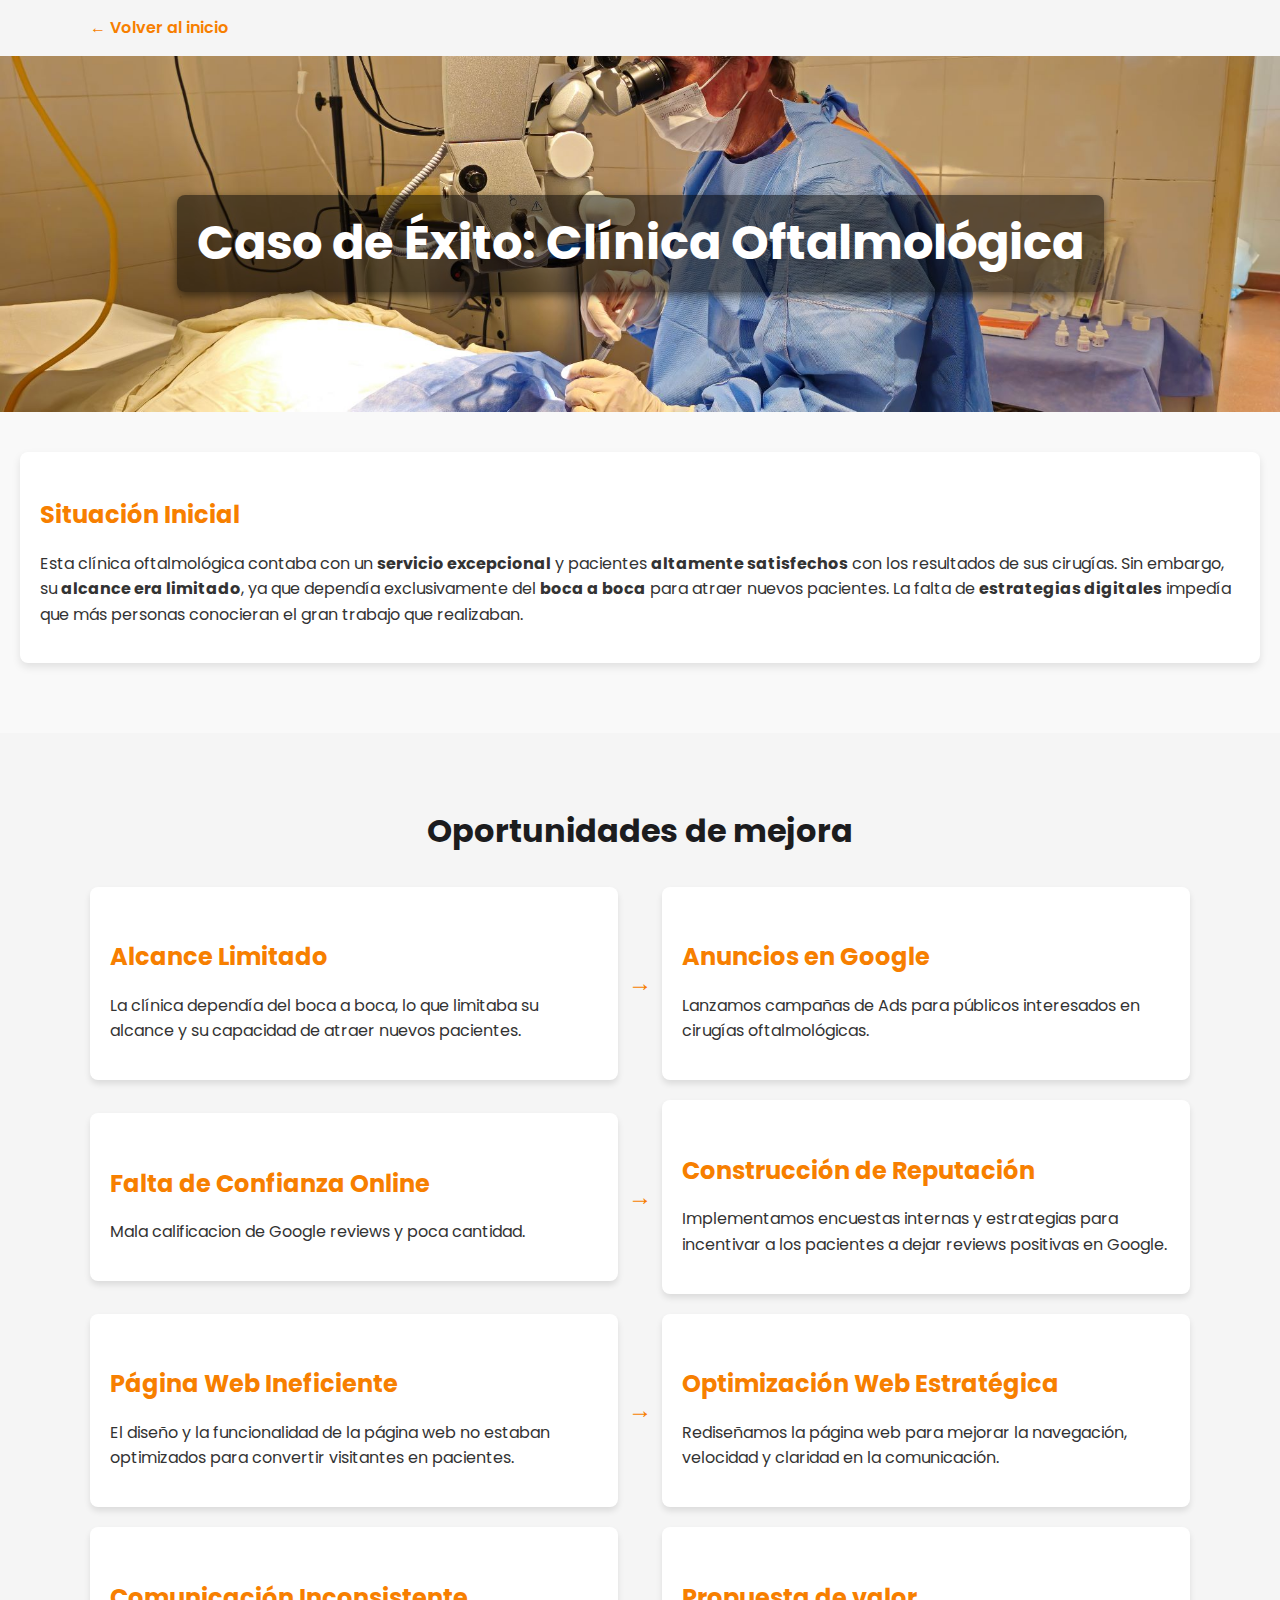
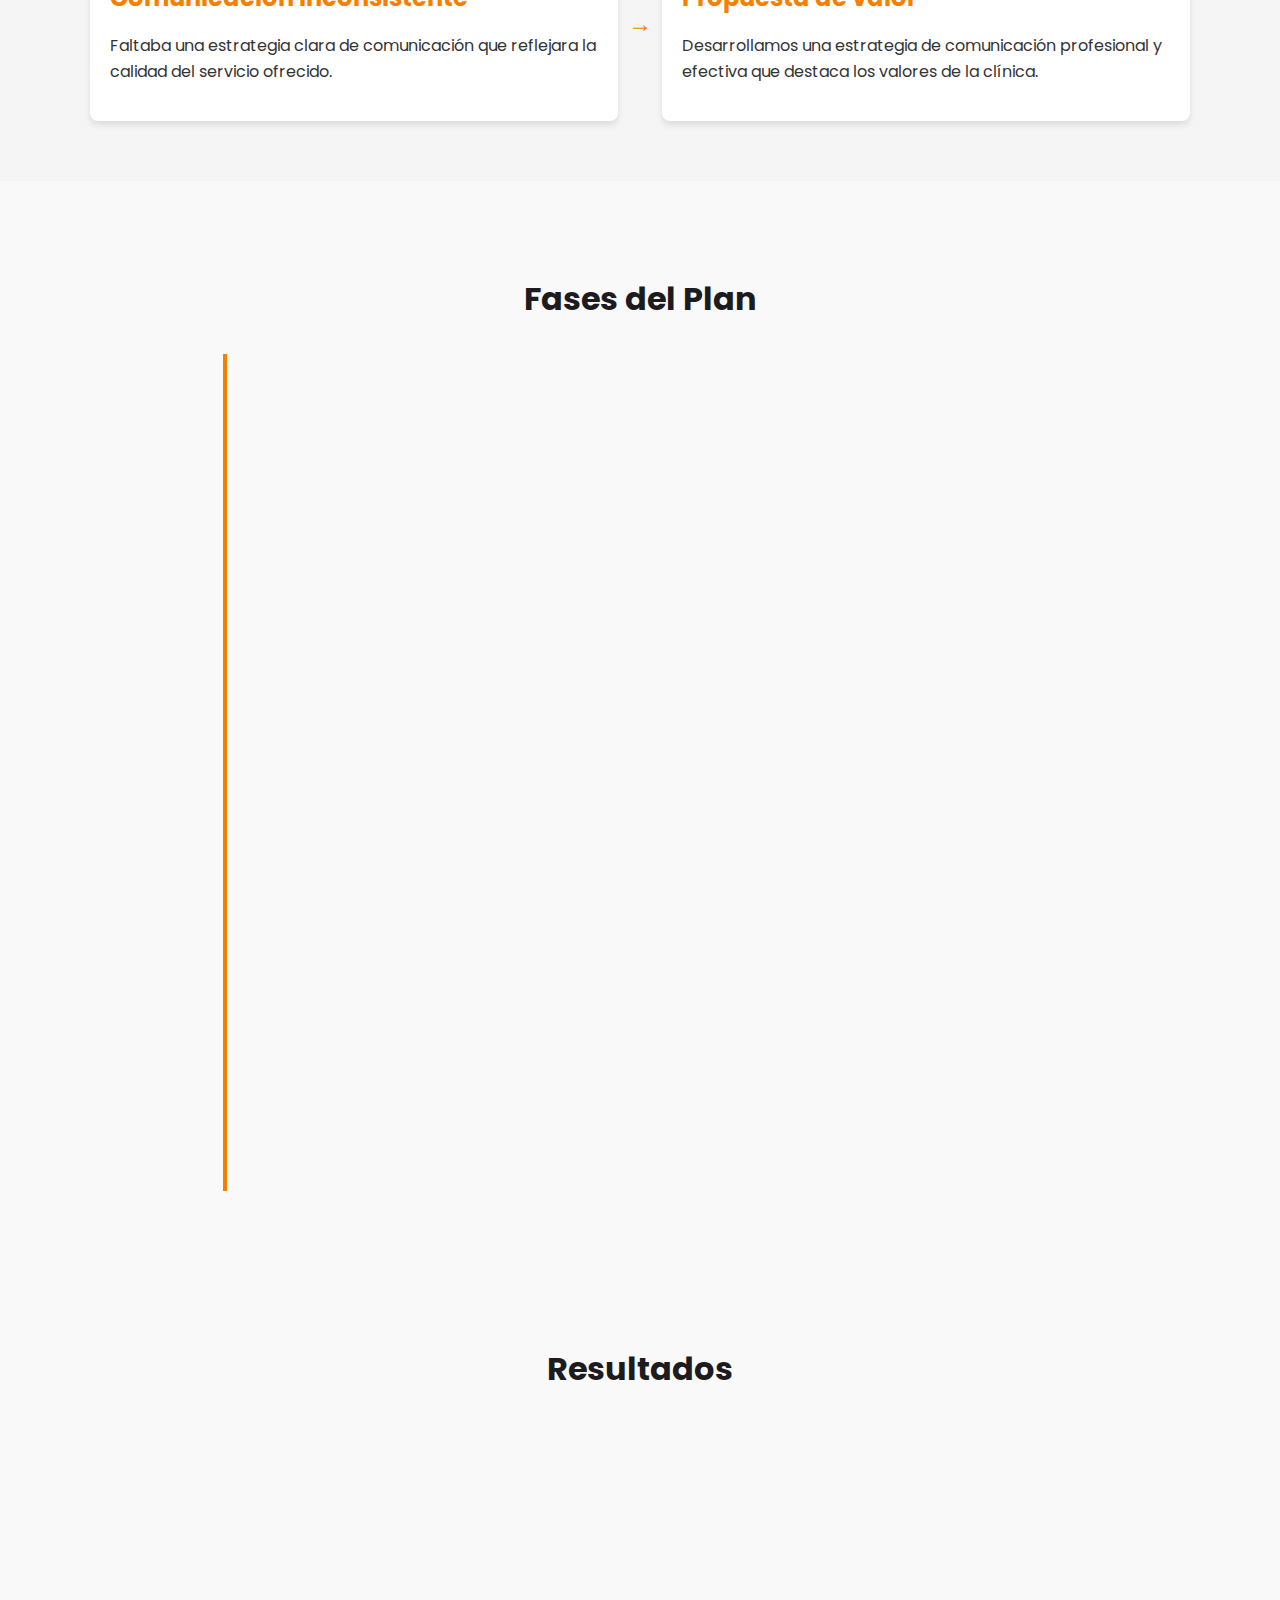
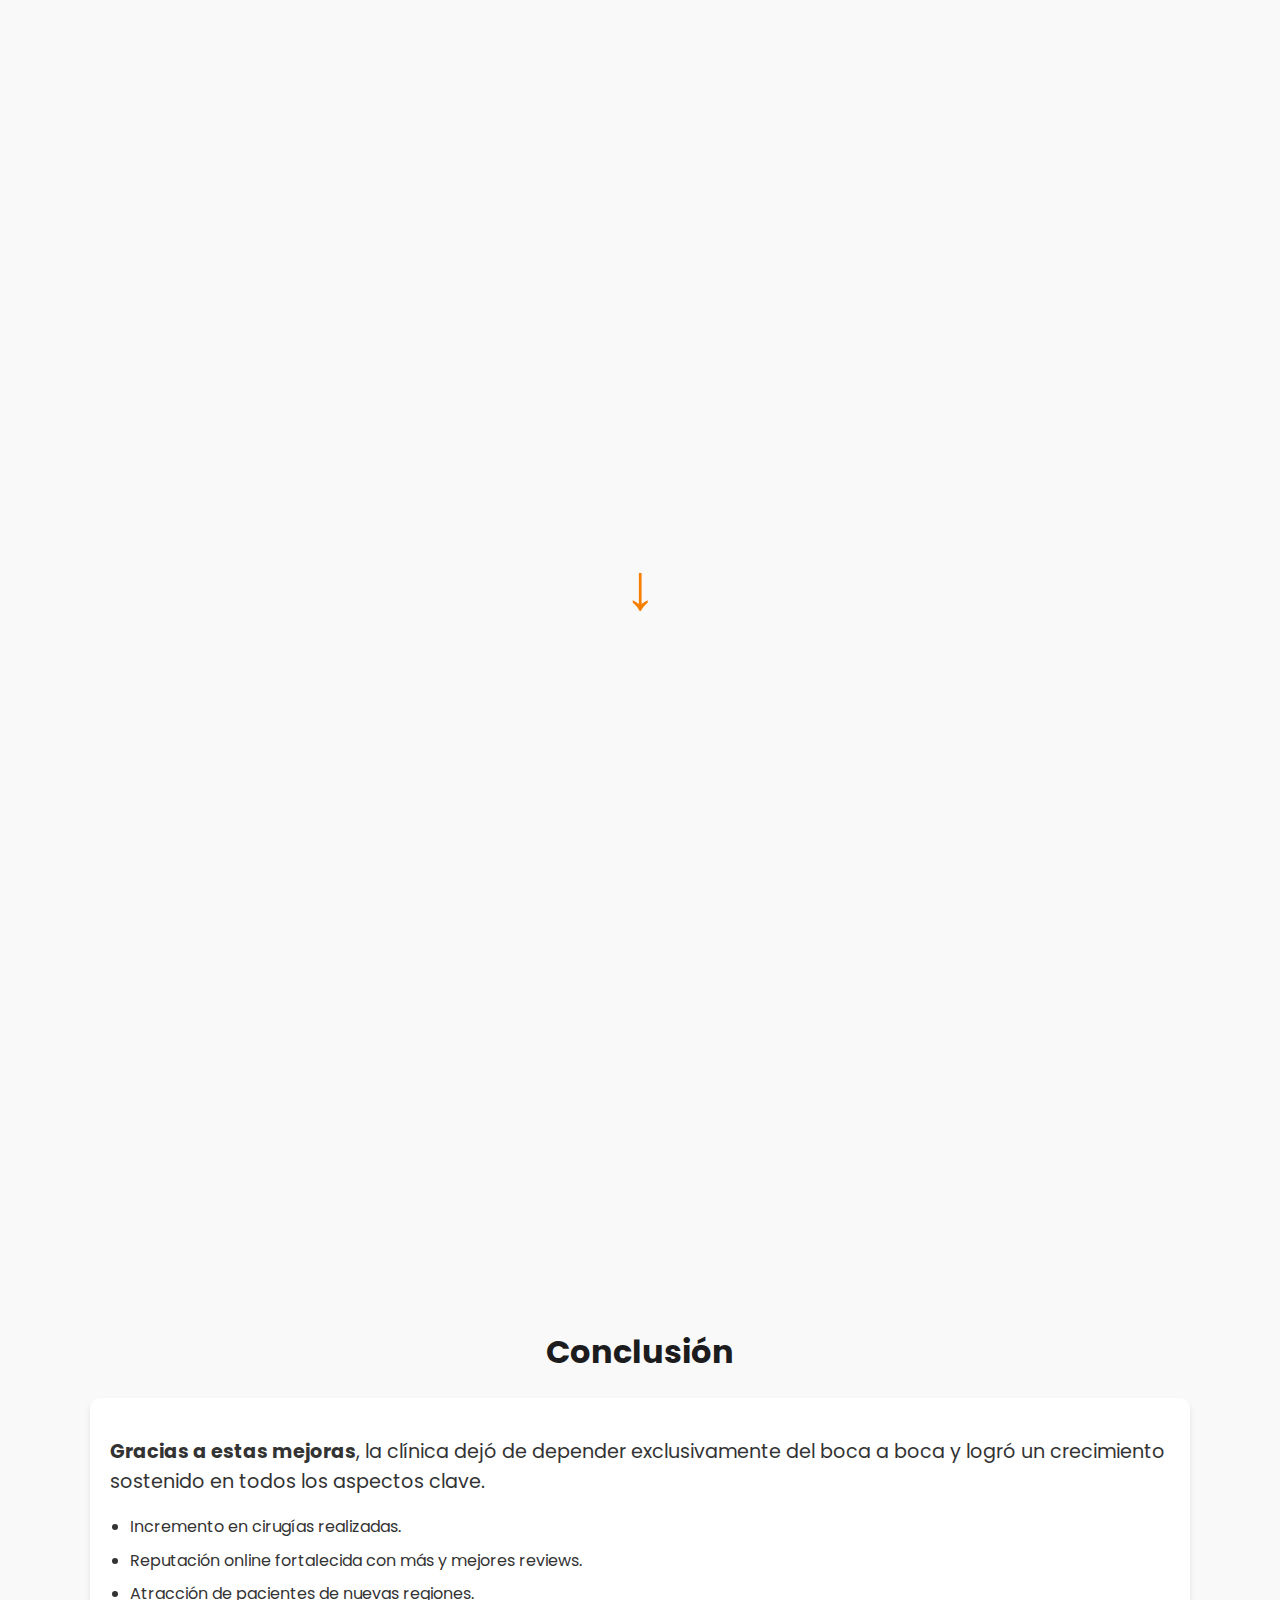
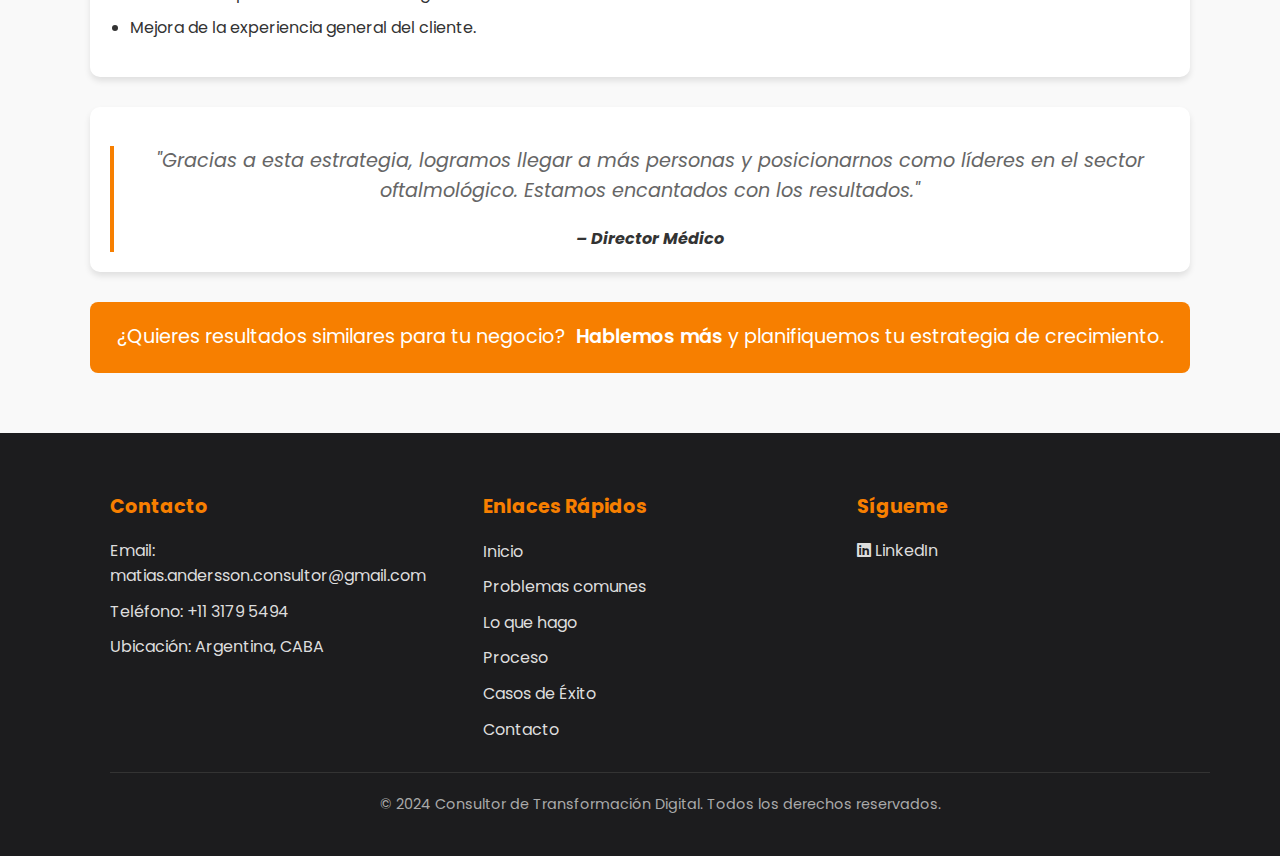
==== casos-exito-clinca/index.html @ 6db4142f "Add files via upload" ====
<!DOCTYPE html>
<html lang="en">
<head>
  <meta charset="UTF-8">
  <meta name="viewport" content="width=device-width, initial-scale=1.0">
  <title>Caso de Éxito: Clínica Oftalmológica</title>
  <link href="https://fonts.googleapis.com/css2?family=Poppins:wght@400;600&display=swap" rel="stylesheet">
  <link rel="stylesheet" href="https://cdnjs.cloudflare.com/ajax/libs/font-awesome/6.0.0-beta3/css/all.min.css">
  <link rel="stylesheet" href="styles.css"> <!-- Asegúrate de que la ruta al CSS sea correcta -->
</head>
<body>
  <div class="scroll-progress-bar"></div>

  <header>
    <div class="container">
      <a href="../index.html" class="back-link">← Volver al inicio</a>
    </div>
  </header>

  <!-- Heading + situacion incial-->
  <section class="hero">
    <div class="container">
      <h2>Caso de Éxito: Clínica Oftalmológica</h2>
    </div>
  </section>


  <section class="success-case">   
      <div class="section">
        <h3>Situación Inicial</h3>
        <p>Esta clínica oftalmológica contaba con un <strong>servicio excepcional</strong> y pacientes <strong>altamente satisfechos</strong> con los resultados de sus cirugías. Sin embargo, su <strong>alcance era limitado</strong>, ya que dependía exclusivamente del <strong>boca a boca</strong> para atraer nuevos pacientes. La falta de <strong>estrategias digitales</strong> impedía que más personas conocieran el gran trabajo que realizaban.</p>
      </div>
  </section>

  <!-- Problemas y SOL-->
  <section class="visual-connections-layout">
    <div class="container">
      <h3>Oportunidades de mejora</h3>
      <div class="visual-row">
        <div class="problem">
          <h4>Alcance Limitado</h4>
          <p>La clínica dependía del boca a boca, lo que limitaba su alcance y su capacidad de atraer nuevos pacientes.</p>
        </div>
        <div class="arrow">→</div>
        <div class="solution">
          <h4>Anuncios en Google</h4>
          <p>Lanzamos campañas de Ads para públicos interesados en cirugías oftalmológicas.</p>
        </div>
      </div>
      <div class="visual-row">
        <div class="problem">
          <h4>Falta de Confianza Online</h4>
          <p>Mala calificacion de Google reviews y poca cantidad.</p>
        </div>
        <div class="arrow">→</div>
        <div class="solution">
          <h4>Construcción de Reputación</h4>
          <p>Implementamos encuestas internas y estrategias para incentivar a los pacientes a dejar reviews positivas en Google.</p>
        </div>
      </div>
      <div class="visual-row">
        <div class="problem">
          <h4>Página Web Ineficiente</h4>
          <p>El diseño y la funcionalidad de la página web no estaban optimizados para convertir visitantes en pacientes.</p>
        </div>
        <div class="arrow">→</div>
        <div class="solution">
          <h4>Optimización Web Estratégica</h4>
          <p>Rediseñamos la página web para mejorar la navegación, velocidad y claridad en la comunicación.</p>
        </div>
      </div>
      <div class="visual-row">
        <div class="problem">
          <h4>Comunicación Inconsistente</h4>
          <p>Faltaba una estrategia clara de comunicación que reflejara la calidad del servicio ofrecido.</p>
        </div>
        <div class="arrow">→</div>
        <div class="solution">
          <h4>Propuesta de valor</h4>
          <p>Desarrollamos una estrategia de comunicación profesional y efectiva que destaca los valores de la clínica.</p>
        </div>
      </div>
    </div>
  </section>
      
  <!-- Time line resultas -->

  <section class="timeline-section">
    <div class="container">
      <h3>Fases del Plan</h3>
      <div class="timeline">
        <div class="timeline-item">
          <div class="timeline-date">Fase 1</div>
          <div class="timeline-content">
            <h4>Diagnóstico y Optimización Inicial</h4>
            <p>Analizamos la página web para identificar áreas de mejora y realizamos ajustes iniciales en diseño y rendimiento.</p>
          </div>
        </div>
        <div class="timeline-item">
          <div class="timeline-date">Fase 2</div>
          <div class="timeline-content">
            <h4>Lanzamiento de Campañas de Ads</h4>
            <p>Diseñamos y lanzamos campañas dirigidas para atraer nuevos pacientes interesados en los servicios de la clínica.</p>
          </div>
        </div>
        <div class="timeline-item">
          <div class="timeline-date">Fase 3</div>
          <div class="timeline-content">
            <h4>Gestión de Testimonios</h4>
            <p>Incentivamos a los pacientes a compartir sus experiencias, fortaleciendo la reputación online de la clínica.</p>
          </div>
        </div>
        <div class="timeline-item">
          <div class="timeline-date">Fase 4</div>
          <div class="timeline-content">
            <h4>Optimización Continua</h4>
            <p>Optimizamos las campañas y la página web de manera constante para mantener y mejorar los resultados.</p>
          </div>
        </div>
      </div>
    </div>
  </section>
  
  
  <!-- Impact Panel-Resutls--> 
  <!-- Impact Panel-Results -->
<section class="impact-panel">
  <div class="container">
    <h3>Resultados</h3>
    <div class="impact-grid">

      <div class="impact-item">
        <h4>Tráfico Web</h4>
        <p class="highlight">x7</p>
        <a href="/imagenes/Trafico_Sin_numero_2.png" class="lightbox">
          <img src="/imagenes/Trafico_Sin_numero_2.png" alt="Análisis vs Competencia" class="chart-image">
        </a>
        <p>
          El tráfico de la página web creció un <strong>700%</strong>, multiplicándose por 7 en comparación con el inicio del proyecto.
        </p>
         </p>
      </div>
      <div class="impact-item">
        <h4>Tasa de Conversión</h4>
        <p class="highlight">21.5%</p>
        <p>Mercado: <span class="secondary">7.1%</span></p>
        <a href="/imagenes/Conversion_vs_mercado.png" class="lightbox">
          <img src="/imagenes/Conversion_vs_mercado.png" alt="Conversión vs Mercado" class="chart-image">
        </a>
        <p>De cada <strong>100 visitantes</strong>, <strong>21.5 agendan un turno</strong>, comparado con solo <strong>7.1 en otras clínicas</strong>. <strong>Lo que significa que rinde tres veces más que la competencia.</strong></p>       
      </div>
      <div class="impact-item">
        <h4>Reviews en Google</h4>
        <p class="highlight">60 → 130</p>
        <a href="/imagenes/Reviews.png" class="lightbox">
          <img src="/imagenes/Reviews.png" alt="Gráfico de Reviews" class="chart-image">
        </a>
        <p>En solo 3 meses, se duplicó la cantidad de opiniones en Google había conseguido acumular en más de 10 años.</p>
      </div>
      <div class="impact-item">
        <h4>Ads vs Compentencia</h4>
        <p class="highlight">Lider</p>
        <a href="/imagenes/Analisis_vs_competencia.png" class="lightbox">
          <img src="/imagenes/Analisis_vs_competencia.png" alt="Gráfico de Reviews" class="chart-image">
        </a>
        <p>Los anuncios de la clínica lideraron frente a la competencia con el <strong>mayor porcentaje de personas que vieron el anuncio</strong> (53.74%), <strong>apariciones en primeras posiciones</strong> (41.55%) y <strong>posición principal</strong> (66.75%), asegurando máxima visibilidad.</p>
      </div>
    </div>
    <!-- Down Arrow -->
    <div class="down-arrow">
      ↓
    </div>
    <!-- Additional Cards -->
    <div class="additional-cards">
      <div class="impact-item">
        <h4>Cirugías Incrementadas</h4>
        <p class="highlight">+20%</p>
        <p>Se logró un incremento significativo en el número de cirugías realizadas.</p>
      </div>
      <div class="impact-item">
        <h4>Pacientes Particulares</h4>
        <p class="highlight">+67%</p>
        <p>Se incremento en un 67% la cantidad de pacientes particulares</p>
      </div>
      <div class="impact-item">
        <h4>Pacientes</h4>
        <p class="highlight">+23%</p>
        <p>Se logró un incremento significativo en el número de pacientes nuevos.</p>
      </div>
      <div class="impact-item">
        <h4>Testimonios</h4>
        <p class="highlight">De 4.1★ a 4.6★</p>
        <p>Se logro mejorar la calidad de testimonios en Google Reviews.</p>
      </div>
    </div>
  </div>
</section>


  <!-- Impacto-->  
  <!-- Impact Section -->
  <section class="impact-summary">
    <div class="container">
      <h3>Conclusión</h3>
      <div class="impact-highlight">
        <p><strong>Gracias a estas mejoras</strong>, la clínica dejó de depender exclusivamente del boca a boca y logró un crecimiento sostenido en todos los aspectos clave.</p>
        <ul>
          <li>Incremento en cirugías realizadas.</li>
          <li>Reputación online fortalecida con más y mejores reviews.</li>
          <li>Atracción de pacientes de nuevas regiones.</li>
          <li>Mejora de la experiencia general del cliente.</li>
        </ul>
      </div>
      <div class="quote-block">
        <blockquote>
          <p>"Gracias a esta estrategia, logramos llegar a más personas y posicionarnos como líderes en el sector oftalmológico. Estamos encantados con los resultados."</p>
          <footer>– Director Médico</footer>
        </blockquote>
      </div>
      <div class="cta">
        <p>¿Quieres resultados similares para tu negocio? <a href="../index.html#contact">Hablemos más</a> y planifiquemos tu estrategia de crecimiento.</p>
      </div>
    </div>
  </section>

  <!-- footer -->
  <footer class="footer">
    <div class="container">
      <div class="footer-columns">
        <!-- Column 1: Información de Contacto -->
        <div class="footer-column">
          <h3>Contacto</h3>
          <p>Email: <a href="mailto:matias.andersson.consultor@gmail.com">matias.andersson.consultor@gmail.com</a></p>
          <p>Teléfono: <a href="https://wa.me/5491131795494" target="_blank" rel="noopener">+11 3179 5494</a></p>
          <p>Ubicación: Argentina, CABA</p>
        </div>
        
        <!-- Column 2: Navegación -->
        <div class="footer-column">
          <h3>Enlaces Rápidos</h3>
          <ul>
            <li><a href="#hero">Inicio</a></li>
            <li><a href="#pain-points">Problemas comunes</a></li>
            <li><a href="#what-i-do">Lo que hago</a></li>
            <li><a href="#process">Proceso</a></li>
            <li><a href="#success-stories">Casos de Éxito</a></li>
            <li><a href="#contact">Contacto</a></li>
          </ul>
        </div>
        
        <!-- Column 3: Redes Sociales -->
        <div class="footer-column">
          <h3>Sígueme</h3>
          <a href="https://www.linkedin.com/in/mat%C3%ADas-andersson-a3bba5260/" target="_blank" class="social-link">
            <i class="fab fa-linkedin"></i> LinkedIn
          </a>
        </div>
      </div>
      <div class="footer-bottom">
        <p>© 2024 Consultor de Transformación Digital. Todos los derechos reservados.</p>
      </div>
    </div>
  </footer>
  


  <script>
      document.addEventListener("scroll", () => {
        const scrollTop = document.documentElement.scrollTop || document.body.scrollTop;
        const scrollHeight = document.documentElement.scrollHeight - document.documentElement.clientHeight;
        const progress = (scrollTop / scrollHeight) * 100;
      
        document.querySelector(".scroll-progress-bar").style.width = progress + "%";
      });


      // Lightbox functionality
      document.querySelectorAll('.lightbox').forEach(item => {
        item.addEventListener('click', event => {
          event.preventDefault();

          // Create lightbox overlay
          const overlay = document.createElement('div');
          overlay.classList.add('lightbox-overlay');

          // Create the image inside the overlay
          const img = document.createElement('img');
          img.src = event.currentTarget.href;
          overlay.appendChild(img);

          // Append overlay to body
          document.body.appendChild(overlay);

          // Show the lightbox
          overlay.classList.add('active');

          // Close the lightbox when clicking on overlay
          overlay.addEventListener('click', () => {
            overlay.classList.remove('active');
            setTimeout(() => overlay.remove(), 300);
          });
        });
      });

      // Close lightbox when pressing ESC

      document.addEventListener('DOMContentLoaded', () => {
        const items = document.querySelectorAll('.timeline-item, .impact-item'); // Selector combinado
      
        const observer = new IntersectionObserver(
          (entries) => {
            entries.forEach((entry) => {
              if (entry.isIntersecting) {
                entry.target.classList.add('visible'); // Agrega la clase cuando es visible
              } else {
                entry.target.classList.remove('visible'); // Elimina la clase cuando deja de ser visible
              }
            });
          },
          {
            threshold: 0.1, // Se activa cuando el 10% del elemento es visible
          }
        );
      
        items.forEach((item) => observer.observe(item));
      });
      
      

    
      
      

  </script>  
</body>
</html>
---- casos-exito-clinca/styles.css ----
/* General Styles */
body {
    font-family: 'Poppins', sans-serif;
    margin: 0;
    padding: 0;
    color: #333;
    background-color: #f9f9f9;
    line-height: 1.6;
}

.container {
    max-width: 1100px;
    margin: 0 auto;
    padding: 0 20px;
}




/* Header */
header {
    background-color: #f5f5f5;
    padding: 15px 20px;
    text-align: left;
}

.back-link {
    text-decoration: none;
    color: #f77f00;
    font-weight: 600;
    font-size: 1rem;
}

.back-link:hover {
    text-decoration: underline;
}

/* Hero */

.hero {
  padding: 100px 40px; /* Aumenta el espacio vertical */
  background-color: #f77f00; /* Color de fondo */
  background-image: url('/imagenes/Cirugia_2.jpg'); /* Ruta de tu imagen */
  background-size: cover; /* Ajusta el tamaño de la imagen para cubrir todo el fondo */
  background-position: center 40%; /* Centra la imagen */
  background-repeat: no-repeat; /* Evita que la imagen se repita */
  color: #ffffff; /* Color del texto para legibilidad */
  text-align: center;
  position: relative; /* Necesario para posicionar elementos dentro */
  display: block;
}

.hero h2 {
  font-size: 3rem; /* Aumenta el tamaño del texto */
  font-weight: bold; /* Hazlo más visible */
  color: #ffffff; /* Cambia a blanco para mayor contraste */
  background-color: rgba(0, 0, 0, 0.5); /* Fondo semitransparente detrás del texto */
  display: inline-block; /* Ajusta el ancho al contenido */
  padding: 10px 20px; /* Espaciado dentro del texto */
  border-radius: 8px; /* Bordes redondeados */
  box-shadow: 0px 4px 10px rgba(0, 0, 0, 0.5); /* Sombra para mayor énfasis */
  
  margin-bottom: 20px;
}



/* Section Styles */
.success-case {
    padding: 40px 20px;
}

.success-case h2 {
    font-size: 2rem;
    color: #1c1c1e;
    margin-bottom: 20px;
    text-align: center;
}

.section {
    margin-bottom: 30px;
    background-color: #fff;
    border-radius: 8px;
    padding: 20px;
    box-shadow: 0 4px 8px rgba(0, 0, 0, 0.1);
}

.section h3 {
    font-size: 1.5rem;
    color: #f77f00;
    margin-bottom: 15px;
}

.section p, .section ul, .section blockquote {
    font-size: 1rem;
    color: #333;
}

.section ul {
    list-style: none;
    padding: 0;
    margin: 0;
}

.section ul li {
    margin-bottom: 10px;
    padding-left: 25px;
    position: relative;
}

.section ul li::before {
    content: "✔";
    position: absolute;
    left: 0;
    top: 0;
    color: #f77f00;
    font-weight: bold;
}

/* Blockquote */
blockquote {
    font-style: italic;
    color: #666;
    border-left: 4px solid #f77f00;
    padding-left: 15px;
    margin: 20px 0;
}

/* Call-to-Action */
.cta {
    text-align: center;
    margin-top: 30px;
    padding: 20px;
    background-color: #f77f00;
    color: #fff;
    border-radius: 8px;
}

.cta p {
    font-size: 1.2rem;
    margin: 0;
}

.cta a {
    text-decoration: none;
    color: #fff;
    font-weight: 600;
    margin-left: 5px;
}

.cta a:hover {
    text-decoration: underline;
}

/* Footer */
.footer {
    background-color: #1c1c1e;
    color: #fff;
    padding: 20px;
    text-align: center;
}

.footer p {
    font-size: 0.9rem;
    margin: 0;
}


/* Impact Panel Section */
.impact-panel {
    background-color: #f9f9f9;
    padding: 60px 20px;
    text-align: center;
  }
  
  .impact-panel h3 {
    font-size: 2rem;
    color: #1c1c1e;
    margin-bottom: 30px;
  }
  
  .impact-grid {
    display: grid;
    grid-template-columns: repeat(auto-fit, minmax(250px, 1fr));
    gap: 20px;
  }
  
  .impact-item {
    background-color: #ffffff;
    border-radius: 10px;
    padding: 20px;
    box-shadow: 0 4px 8px rgba(0, 0, 0, 0.1);
    text-align: center;
    /* transition: transform 0.3s ease; */
    opacity: 0;
    transform: scale(0.5); /* Desplazado hacia abajo */
    transition: opacity 0.8s ease, transform 0.8s ease;
  }

  .impact-item.visible {
    opacity: 1;
    transform: scale(1); /* En su posición original */
  }
  
  /*
  .impact-item:hover {
    transform: translateY(-10px);
  }
  */
  
  .impact-item h4 {
    font-size: 1.5rem;
    color: #f77f00;
    margin-bottom: 10px;
  }
  
  .impact-item p {
    font-size: 1.1rem;
    margin: 5px 0;
  }
  
  .impact-item .highlight {
    font-size: 1.8rem;
    font-weight: bold;
    color: #1c1c1e;
  }
  
  .impact-item .secondary {
    color: #666;
    font-size: 1rem;
  }

  
  
  .chart-placeholder {
    background-color: #f0f0f0;
    border: 1px dashed #ddd;
    border-radius: 5px;
    padding: 15px;
    color: #888;
    font-size: 0.9rem;
    margin-top: 10px;
    height: 100px;
    display: flex;
    align-items: center;
    justify-content: center;
  }

  .chart-image {
    max-width: 100%;
    height: auto;
    border-radius: 5px;
    margin-top: 10px;
    box-shadow: 0 2px 4px rgba(0, 0, 0, 0.1);
  }

  .chart-image:hover {
    transform: scale(1.05); /* Efecto de zoom al hacer hover */
    box-shadow: 0 8px 16px rgba(0, 0, 0, 0.2); /* Incrementa la sombra */
  }

  /* Lightbox Overlay */
.lightbox-overlay {
  display: none;
  position: fixed;
  top: 0;
  left: 0;
  width: 100%;
  height: 100%;
  background: rgba(0, 0, 0, 0.8);
  z-index: 1000;
  align-items: center;
  justify-content: center;
}

.lightbox-overlay img {
  max-width: 90%;
  max-height: 90%;
  border-radius: 8px;
  box-shadow: 0 4px 8px rgba(0, 0, 0, 0.5);
}

.lightbox-overlay.active {
  display: flex;
  animation: fadeIn 0.3s ease-in-out;
}

/* Animation for lightbox */
@keyframes fadeIn {
  from {
    opacity: 0;
  }
  to {
    opacity: 1;
  }
}

/* Down Arrow Styling */
.down-arrow {
  font-size: 4rem;
  color: #f77f00;
  text-align: center;
  margin: 20px 0;
}

/* Additional Cards Styling */
.additional-cards {
  display: flex;
  justify-content: center;
  gap: 20px;
  margin-top: 20px;
}

.additional-cards .impact-item {
  flex: 1;
  max-width: 250px;
  background-color: #ffffff;
  border-radius: 10px;
  padding: 20px;
  box-shadow: 0 4px 8px rgba(0, 0, 0, 0.1);
  text-align: center;
  transition: transform 0.3s ease;
}

.additional-cards .impact-item:hover {
  transform: translateY(-10px);
}

.additional-cards .impact-item h4 {
  font-size: 1.5rem;
  color: #f77f00;
  margin-bottom: 10px;
}

.additional-cards .impact-item p {
  font-size: 1.1rem;
  margin: 5px 0;
}


  
  

  /* Timeline Section */
.timeline-section {
    background-color: #f9f9f9;
    padding: 60px 20px;
    text-align: center;
  }
  
  .timeline-section h3 {
    font-size: 2rem;
    color: #1c1c1e;
    margin-bottom: 30px;
  }
  
  .timeline {
    position: relative;
    max-width: 800px;
    margin: 0 auto;
    padding-left: 30px;
    border-left: 4px solid #f77f00;
  }
  
  .timeline-item {
    position: relative;
    margin-bottom: 40px;
    opacity: 0; /* Comienza invisible */
    transform: translateY(50px); /* Desplazado hacia abajo */
    transition: opacity 0.6s ease, transform 0.6s ease; /* Transiciones suaves */
  }

  /* Estado visible cuando entra al viewport */
  .timeline-item.visible {
    opacity: 1; /* Aparece */
    transform: translateY(0); /* Vuelve a su posición original */
  }

  .timeline-item:nth-child(1) {
    transition-delay: 0.1s; /* Retraso para el primer elemento */
  }
  
  .timeline-item:nth-child(2) {
    transition-delay: 0.3s;
  }
  
  .timeline-item:nth-child(3) {
    transition-delay: 0.5s;
  }
  
  .timeline-item:nth-child(4) {
    transition-delay: 0.7s;
  }

  .timeline-item:last-child {
    margin-bottom: 0;
  }
  
  .timeline-date {
    position: absolute;
    top: 0;
    left: -110px;
    background-color: #f77f00;
    color: #fff;
    font-size: 1rem;
    padding: 5px 10px;
    border-radius: 20px;
    width: 100px;
    text-align: center;
  }
  
  .timeline-content {
    background-color: #fff;
    border-radius: 8px;
    box-shadow: 0 4px 6px rgba(0, 0, 0, 0.1);
    padding: 20px;
    text-align: left;
  }
  
  .timeline-content h4 {
    font-size: 1.2rem;
    color: #f77f00;
    margin-bottom: 10px;
  }
  
  .timeline-content p {
    font-size: 1rem;
    color: #333;
    line-height: 1.6;
  }


  /* Visual Connections Layout */
.visual-connections-layout {
    background-color: #f5f5f5;
    padding: 40px 20px;
  }
  
  .visual-connections-layout .container {
    max-width: 1100px;
    margin: 0 auto;
  }
  
  .visual-connections-layout h3 {
    font-size: 2rem;
    text-align: center;
    color: #1c1c1e;
    margin-bottom: 30px;
  }
  
  .visual-connections-layout .visual-row {
    display: flex;
    align-items: center;
    justify-content: space-between;
    margin-bottom: 20px;
  }
  
  .visual-connections-layout .problem,
  .visual-connections-layout .solution {
    flex: 1;
    background-color: #ffffff;
    padding: 20px;
    border-radius: 8px;
    box-shadow: 0 4px 6px rgba(0, 0, 0, 0.1);
    text-align: left;
  }
  
  .visual-connections-layout .problem h4,
  .visual-connections-layout .solution h4 {
    font-size: 1.5rem;
    margin-bottom: 10px;
    color: #f77f00;
  }
  
  .visual-connections-layout .problem p,
  .visual-connections-layout .solution p {
    font-size: 1rem;
    line-height: 1.6;
    color: #333;
  }
  
  .visual-connections-layout .arrow {
    margin: 0 10px;
    font-size: 1.5rem;
    font-weight: bold;
    color: #f77f00;
    text-align: center;
  }
  
  /* Scroll Progress Bar */
    .scroll-progress-bar {
        position: fixed;
        top: 0;
        left: 0;
        width: 0%;
        height: 5px;
        background-color: #f77f00; /* Naranja */
        z-index: 9999;
        transition: width 0.1s ease-out; /* Suaviza la animación */
    }
  
/* Impact Summary Section */
.impact-summary {
  background-color: #f9f9f9;
  padding: 60px 20px;
  text-align: center;
}

.impact-summary h3 {
  font-size: 2rem;
  color: #1c1c1e;
  margin-bottom: 20px;
}

.impact-highlight {
  text-align: left;
  background-color: #ffffff;
  border-radius: 10px;
  box-shadow: 0 4px 6px rgba(0, 0, 0, 0.1);
  padding: 20px;
  margin-bottom: 20px;
}

.impact-highlight p {
  font-size: 1.2rem;
  margin-bottom: 10px;
}

.impact-highlight ul {
  list-style: disc;
  margin-left: 20px;
  padding: 0;
  color: #333;
}

.impact-highlight ul li {
  font-size: 1rem;
  line-height: 1.6;
  margin-bottom: 8px;
}

.quote-block {
  margin: 30px auto;
  padding: 20px;
  background-color: #ffffff;
  border-radius: 10px;
  box-shadow: 0 4px 6px rgba(0, 0, 0, 0.1);
  
}

.quote-block blockquote {
  font-size: 1.2rem;
  font-style: italic;
  color: #666;
  margin: 0;
  border-left: 4px solid #f77f00;
  padding-left: 15px;
}

.quote-block footer {
  font-size: 1rem;
  margin-top: 10px;
  color: #333;
  font-weight: bold;
}


 /* Footer */

 .footer {
  background-color: #1c1c1e;
  color: #fff;
  padding: 40px 20px;
  text-align: center;
  width: 100%;
}

.footer-columns {
  display: flex;
  flex-wrap: wrap;
  justify-content: space-between;
  gap: 20px;
  margin-bottom: 20px;
  text-align: left;
}

.footer-column {
  flex: 1 1 calc(33.333% - 20px);
  min-width: 250px;
}

.footer-column h3 {
  font-size: 1.2rem;
  margin-bottom: 15px;
  color: #f77f00;
}

.footer-column p, .footer-column ul, .footer-column a {
  font-size: 1rem;
  color: #ddd;
  text-decoration: none;
  margin-bottom: 10px;
}

.footer-column ul {
  list-style: none;
  padding: 0;
}

.footer-column ul li {
  margin-bottom: 10px;
}

.footer-column ul li a:hover {
  color: #f77f00;
}

.social-icons a {
  display: inline-block;
  margin-right: 15px;
  color: #ddd;
  font-size: 1rem;
}

.social-icons a:hover {
  color: #f77f00;
}

.footer-bottom {
  border-top: 1px solid #333;
  padding-top: 20px;
  font-size: 0.9rem;
  color: #aaa;
}



/* Responsive Styles */

@media (max-width: 768px) {
  .hero {
    padding: 80px 20px; /* Reduce el padding vertical */
    background-position: center; /* Ajusta la posición del fondo */
  }
}

/* Adjustments for Very Small Screens (max-width: 480px) */
@media (max-width: 480px) {
  .hero {
    padding: 60px 10px; /* Reduce aún más el padding */
  }
}

/* timeline */

@media (max-width: 768px) {
  .timeline {
    padding-left: 20px; /* Reduce el espacio lateral */
    border-left: 4px solid #f77f00; /* Mantiene la línea vertical */
  }

  .timeline-item {
    position: relative; /* Asegura que los elementos se posicionen correctamente */
    margin-bottom: 30px; /* Espaciado entre los elementos */
  }

  .timeline-date {
    position: absolute; /* Mantiene la fecha sobre la línea */
    top: 0; /* Alinea la fecha al inicio del bloque */
    left: -60px; /* Ajusta la posición de la fecha a la izquierda */
    background-color: #f77f00; /* Fondo del texto */
    color: #fff; /* Color del texto */
    font-size: 0.9rem; /* Tamaño del texto ajustado */
    padding: 5px 10px; /* Espaciado interno */
    border-radius: 20px; /* Bordes redondeados */
    text-align: center;
    width: 100px; /* Ancho fijo para uniformidad */
  }

  .timeline-content {
    margin-left: 20px; /* Ajusta la separación respecto a la línea vertical */
    padding: 15px; /* Espaciado interno */
    background-color: #fff; /* Fondo blanco */
    border-radius: 8px; /* Bordes redondeados */
    box-shadow: 0 4px 6px rgba(0, 0, 0, 0.1); /* Sombra para resaltar */
    text-align: left; /* Alineación del texto */
  }

  .timeline-content h4 {
    font-size: 1rem; /* Tamaño del título reducido */
    color: #f77f00; /* Color del título */
    margin-bottom: 10px; /* Espaciado inferior */
  }

  .timeline-content p {
    font-size: 0.9rem; /* Tamaño del texto ajustado */
    line-height: 1.6; /* Espaciado entre líneas */
    color: #333; /* Color del texto */
  }
}


@media (max-width: 768px) {
  .visual-connections-layout .visual-row {
    flex-direction: column; /* Apila los elementos en columnas */
    align-items: center; /* Centra los elementos */
    text-align: center; /* Asegura que el texto esté centrado */
    position: relative; /* Necesario para posicionar la línea divisora */
    margin-bottom: 30px; /* Espacio extra entre filas */
  }

  .visual-connections-layout .problem,
  .visual-connections-layout .solution {
    width: 90%; /* Reduce el ancho para pantallas pequeñas */
    margin-bottom: 20px; /* Aumenta el espaciado entre los bloques */
    padding: 20px; /* Ajusta el padding interno */
  }

  .visual-connections-layout .arrow {
    display: block; /* Cambia la flecha a un bloque separado */
    font-size: 2rem; /* Tamaño de la flecha */
    margin: 15px 0; /* Espaciado adicional arriba y abajo */
    transform: rotate(90deg); /* Gira la flecha hacia abajo */
  }

  .visual-connections-layout .problem h4,
  .visual-connections-layout .solution h4 {
    font-size: 1.2rem; /* Tamaño del título */
    margin-bottom: 10px; /* Espaciado inferior */
  }

  .visual-connections-layout .problem p,
  .visual-connections-layout .solution p {
    font-size: 1rem; /* Tamaño del texto */
    line-height: 1.6; /* Espaciado entre líneas */
  }

  .visual-connections-layout .visual-row + .visual-row::before {
    content: ''; /* Crea la línea divisora */
    position: absolute; /* Posición absoluta para la línea */
    top: -15px; /* Baja la posición de la línea */
    left: 5%; /* Ajusta la posición horizontal */
    width: 90%; /* Ancho relativo de la línea */
    height: 1px; /* Grosor de la línea */
    background-color: #f77f00; /* Color naranja */
  }
}

/* Estilo general para las tarjetas adicionales */
.additional-cards {
  display: flex;
  flex-wrap: wrap; /* Permite que los elementos se ajusten a nuevas filas */
  justify-content: center; /* Centra las tarjetas horizontalmente */
  gap: 20px; /* Espaciado entre tarjetas */
  margin-top: 20px;
}

.additional-cards .impact-item {
  flex: 1 1 calc(33.333% - 20px); /* Tres columnas por fila en pantallas grandes */
  max-width: 300px;
  background-color: #ffffff;
  border-radius: 10px;
  padding: 20px;
  box-shadow: 0 4px 8px rgba(0, 0, 0, 0.1);
  text-align: center;
  transition: transform 0.3s ease;
}

/* Responsivo para pantallas medianas (2 columnas) */
@media (max-width: 768px) {
  .additional-cards .impact-item {
    flex: 1 1 calc(45% - 20px); /* Dos columnas por fila */
  }
}

/* Responsivo para pantallas pequeñas (1 columna) */
@media (max-width: 480px) {
  .additional-cards .impact-item {
    flex: 1 1 100%; /* Una columna por fila */
  }
}
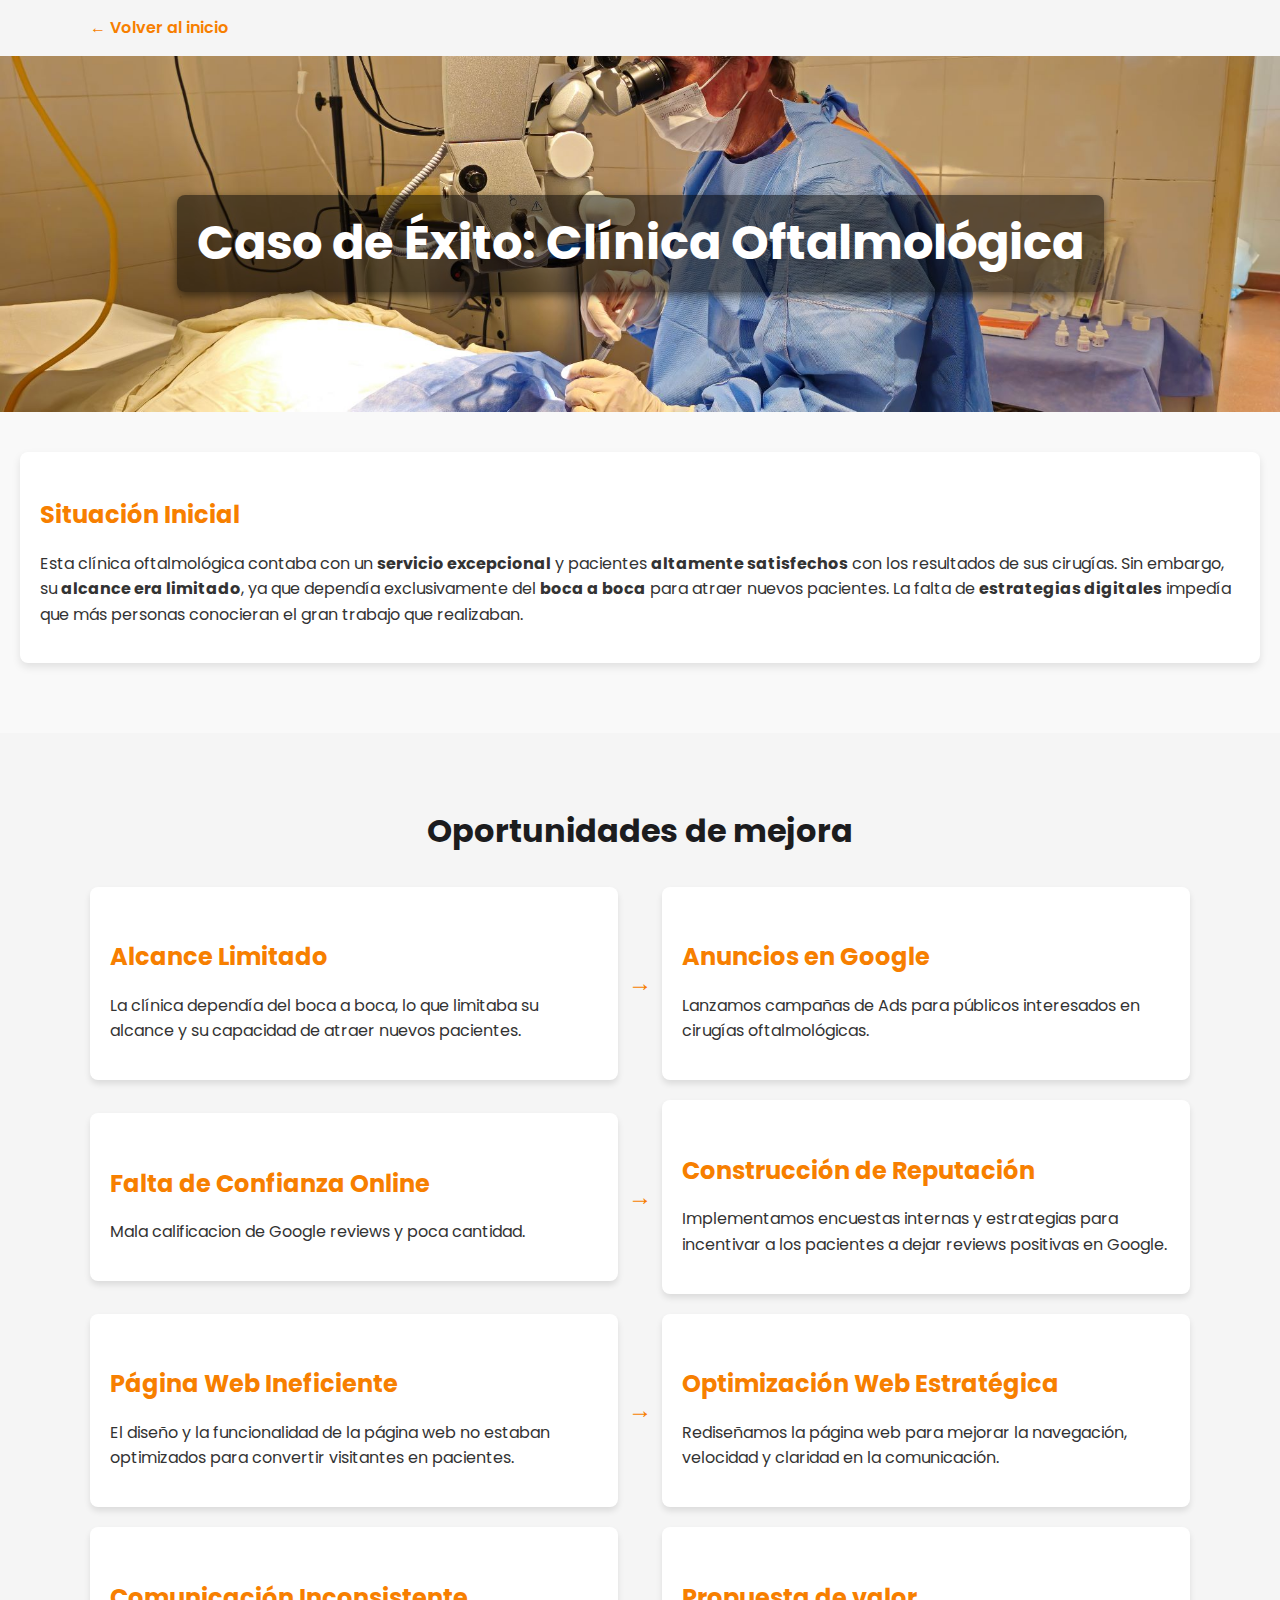
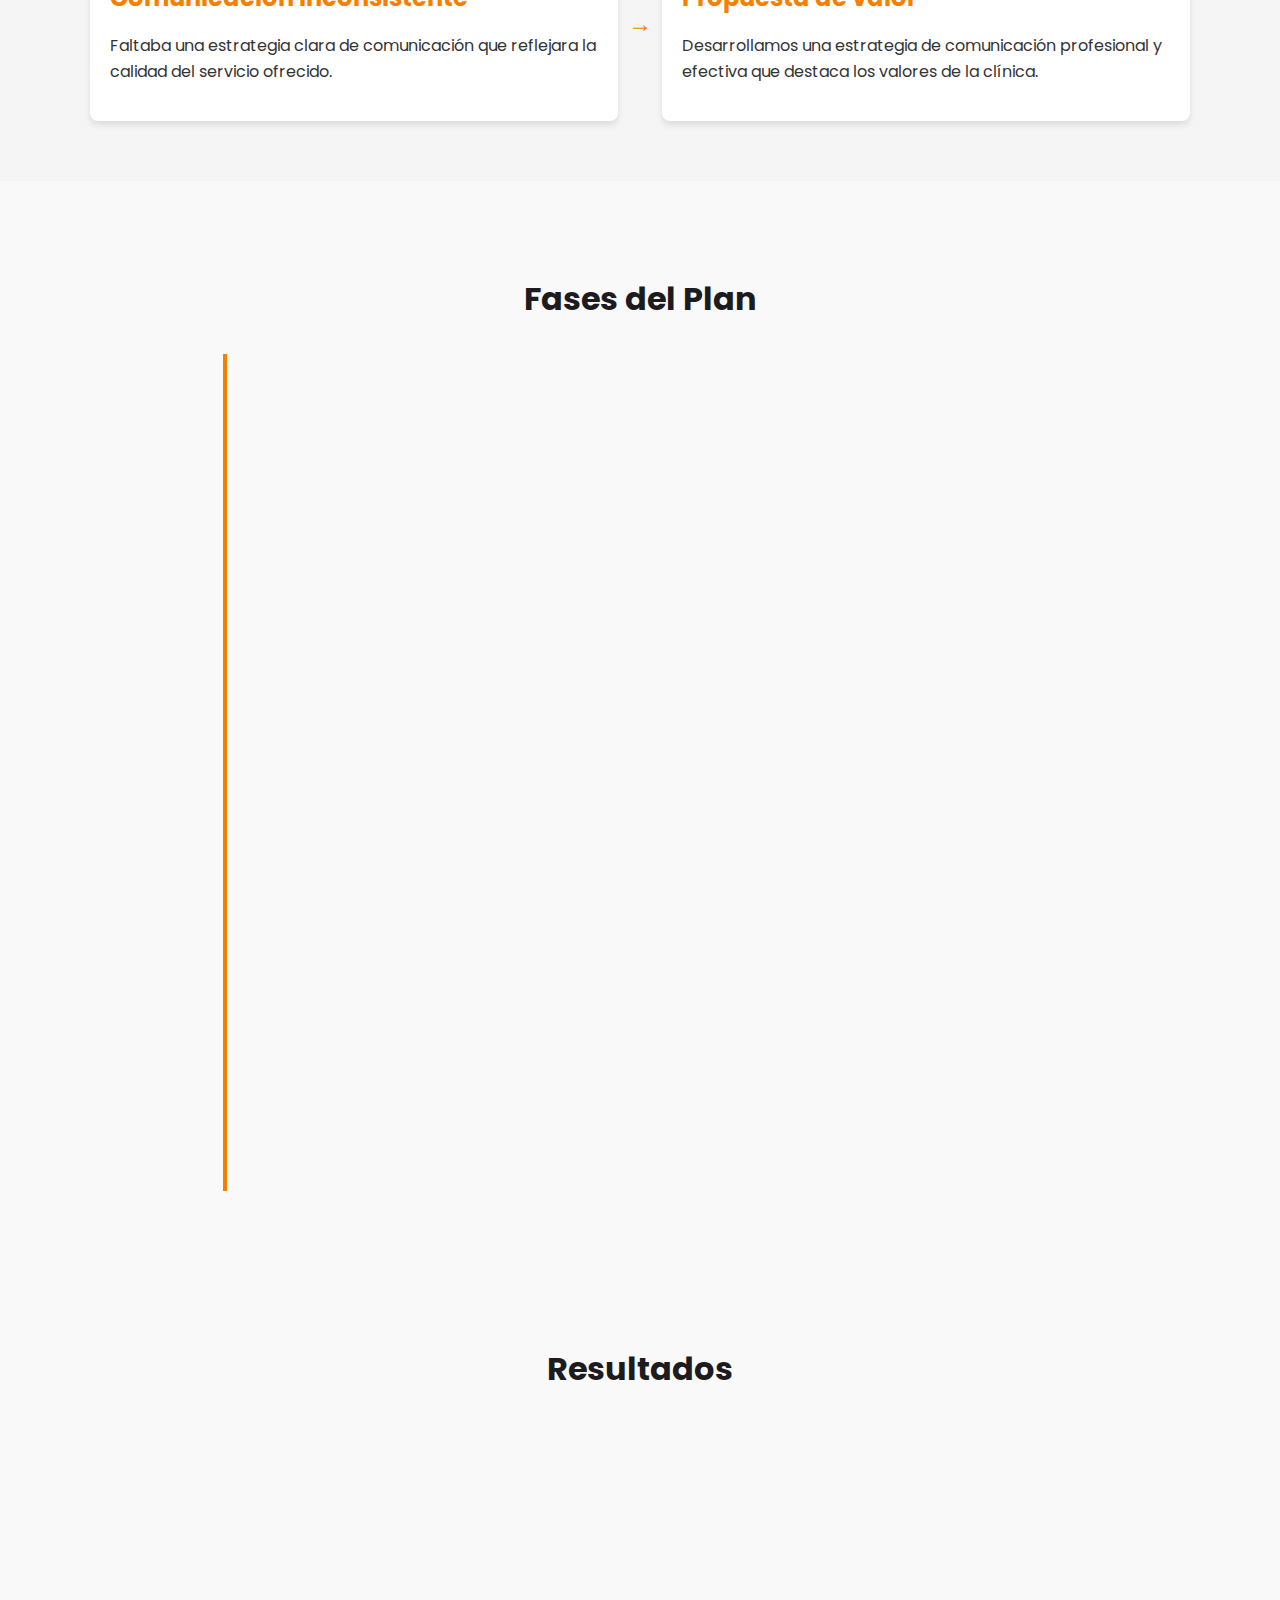
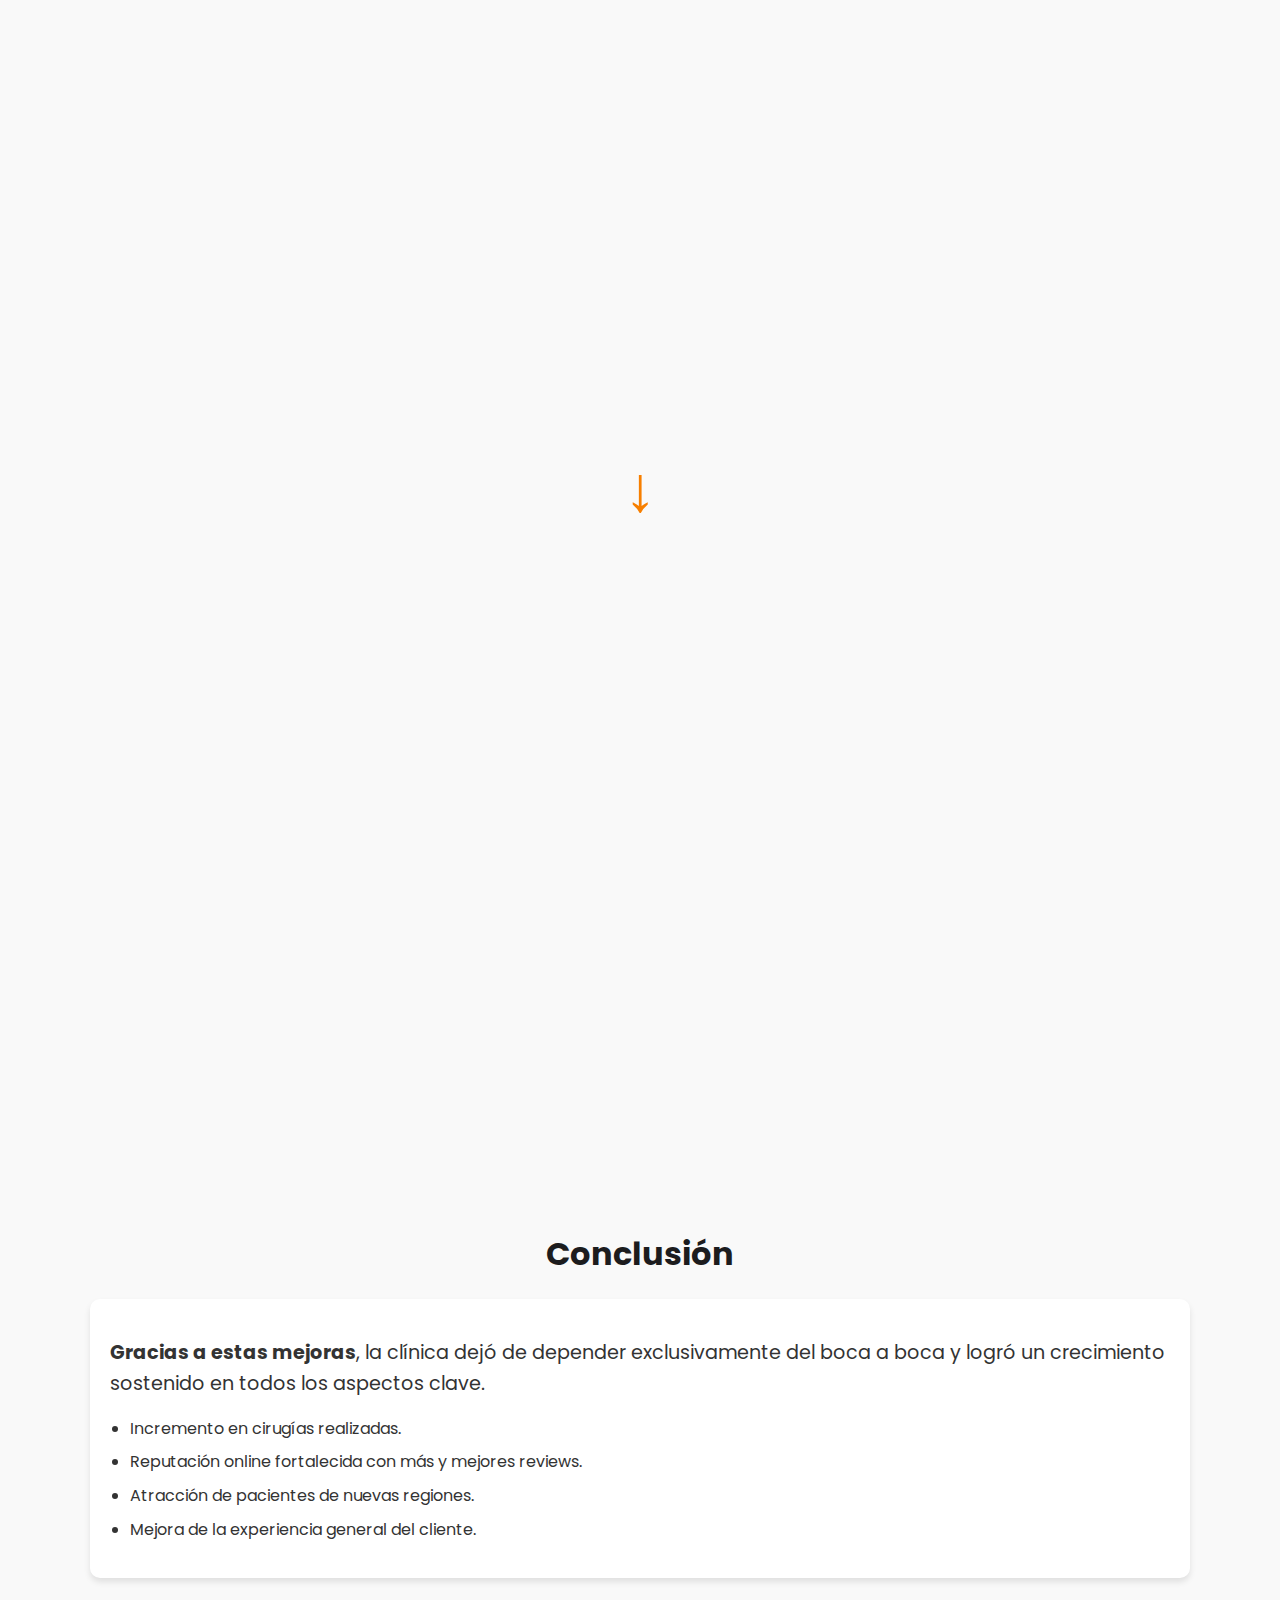
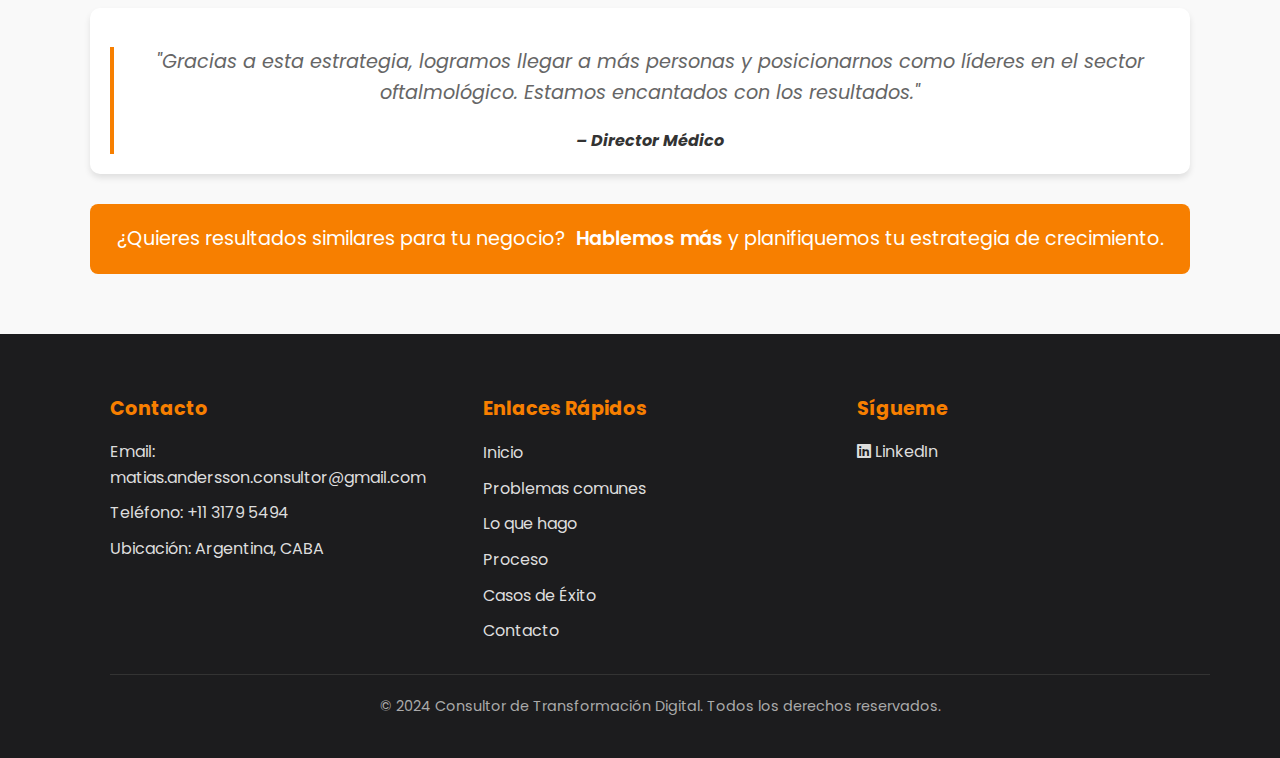
==== commit 4aa595c2: "Update index.html" ====
--- a/casos-exito-clinca/index.html
+++ b/casos-exito-clinca/index.html
@@ -132,8 +132,8 @@
       <div class="impact-item">
         <h4>Tráfico Web</h4>
         <p class="highlight">x7</p>
-        <a href="/imagenes/Trafico_Sin_numero_2.png" class="lightbox">
-          <img src="/imagenes/Trafico_Sin_numero_2.png" alt="Análisis vs Competencia" class="chart-image">
+        <a href="imagenes/Trafico_Sin_numero_2.png" class="lightbox">
+          <img src="imagenes/Trafico_Sin_numero_2.png" alt="Análisis vs Competencia" class="chart-image">
         </a>
         <p>
           El tráfico de la página web creció un <strong>700%</strong>, multiplicándose por 7 en comparación con el inicio del proyecto.
@@ -144,24 +144,24 @@
         <h4>Tasa de Conversión</h4>
         <p class="highlight">21.5%</p>
         <p>Mercado: <span class="secondary">7.1%</span></p>
-        <a href="/imagenes/Conversion_vs_mercado.png" class="lightbox">
-          <img src="/imagenes/Conversion_vs_mercado.png" alt="Conversión vs Mercado" class="chart-image">
+        <a href="imagenes/Conversion_vs_mercado.png" class="lightbox">
+          <img src="imagenes/Conversion_vs_mercado.png" alt="Conversión vs Mercado" class="chart-image">
         </a>
         <p>De cada <strong>100 visitantes</strong>, <strong>21.5 agendan un turno</strong>, comparado con solo <strong>7.1 en otras clínicas</strong>. <strong>Lo que significa que rinde tres veces más que la competencia.</strong></p>       
       </div>
       <div class="impact-item">
         <h4>Reviews en Google</h4>
         <p class="highlight">60 → 130</p>
-        <a href="/imagenes/Reviews.png" class="lightbox">
-          <img src="/imagenes/Reviews.png" alt="Gráfico de Reviews" class="chart-image">
+        <a href="imagenes/Reviews.png" class="lightbox">
+          <img src="imagenes/Reviews.png" alt="Gráfico de Reviews" class="chart-image">
         </a>
         <p>En solo 3 meses, se duplicó la cantidad de opiniones en Google había conseguido acumular en más de 10 años.</p>
       </div>
       <div class="impact-item">
         <h4>Ads vs Compentencia</h4>
         <p class="highlight">Lider</p>
-        <a href="/imagenes/Analisis_vs_competencia.png" class="lightbox">
-          <img src="/imagenes/Analisis_vs_competencia.png" alt="Gráfico de Reviews" class="chart-image">
+        <a href="imagenes/Analisis_vs_competencia.png" class="lightbox">
+          <img src="imagenes/Analisis_vs_competencia.png" alt="Gráfico de Reviews" class="chart-image">
         </a>
         <p>Los anuncios de la clínica lideraron frente a la competencia con el <strong>mayor porcentaje de personas que vieron el anuncio</strong> (53.74%), <strong>apariciones en primeras posiciones</strong> (41.55%) y <strong>posición principal</strong> (66.75%), asegurando máxima visibilidad.</p>
       </div>
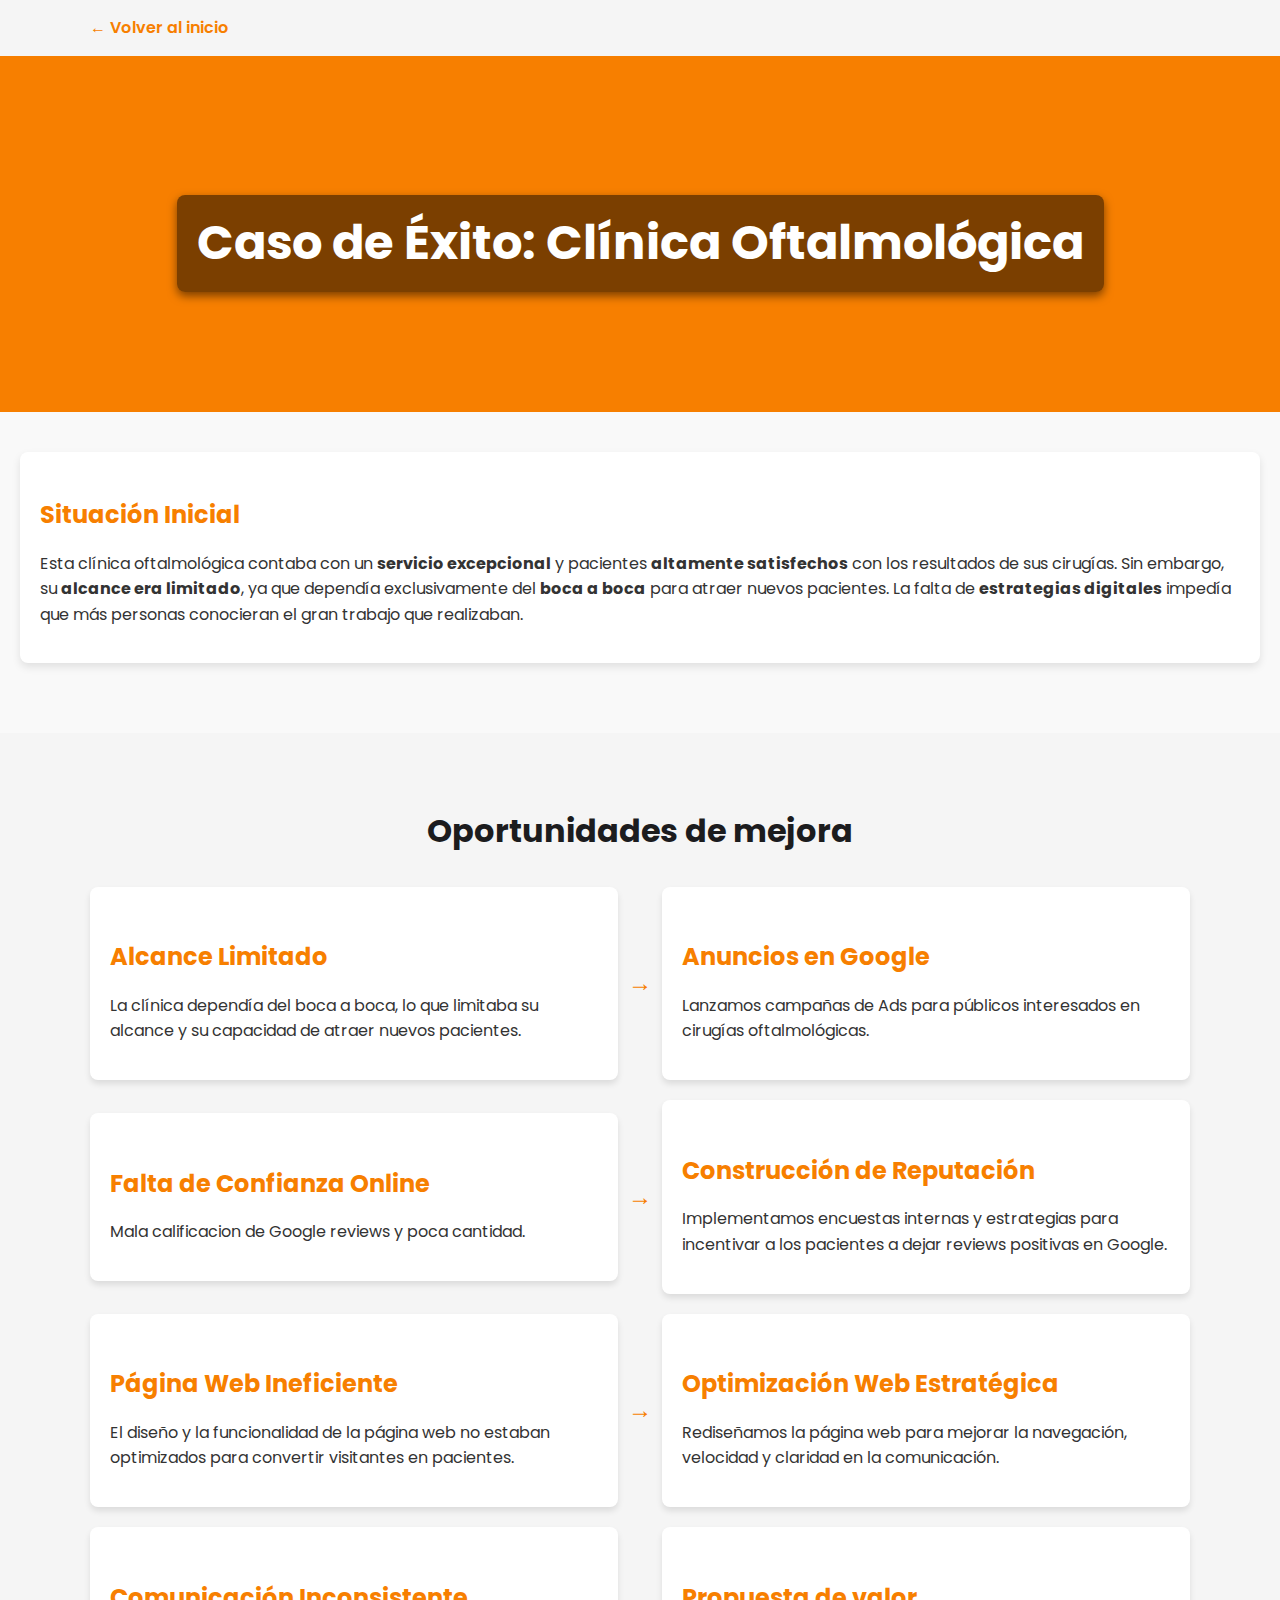
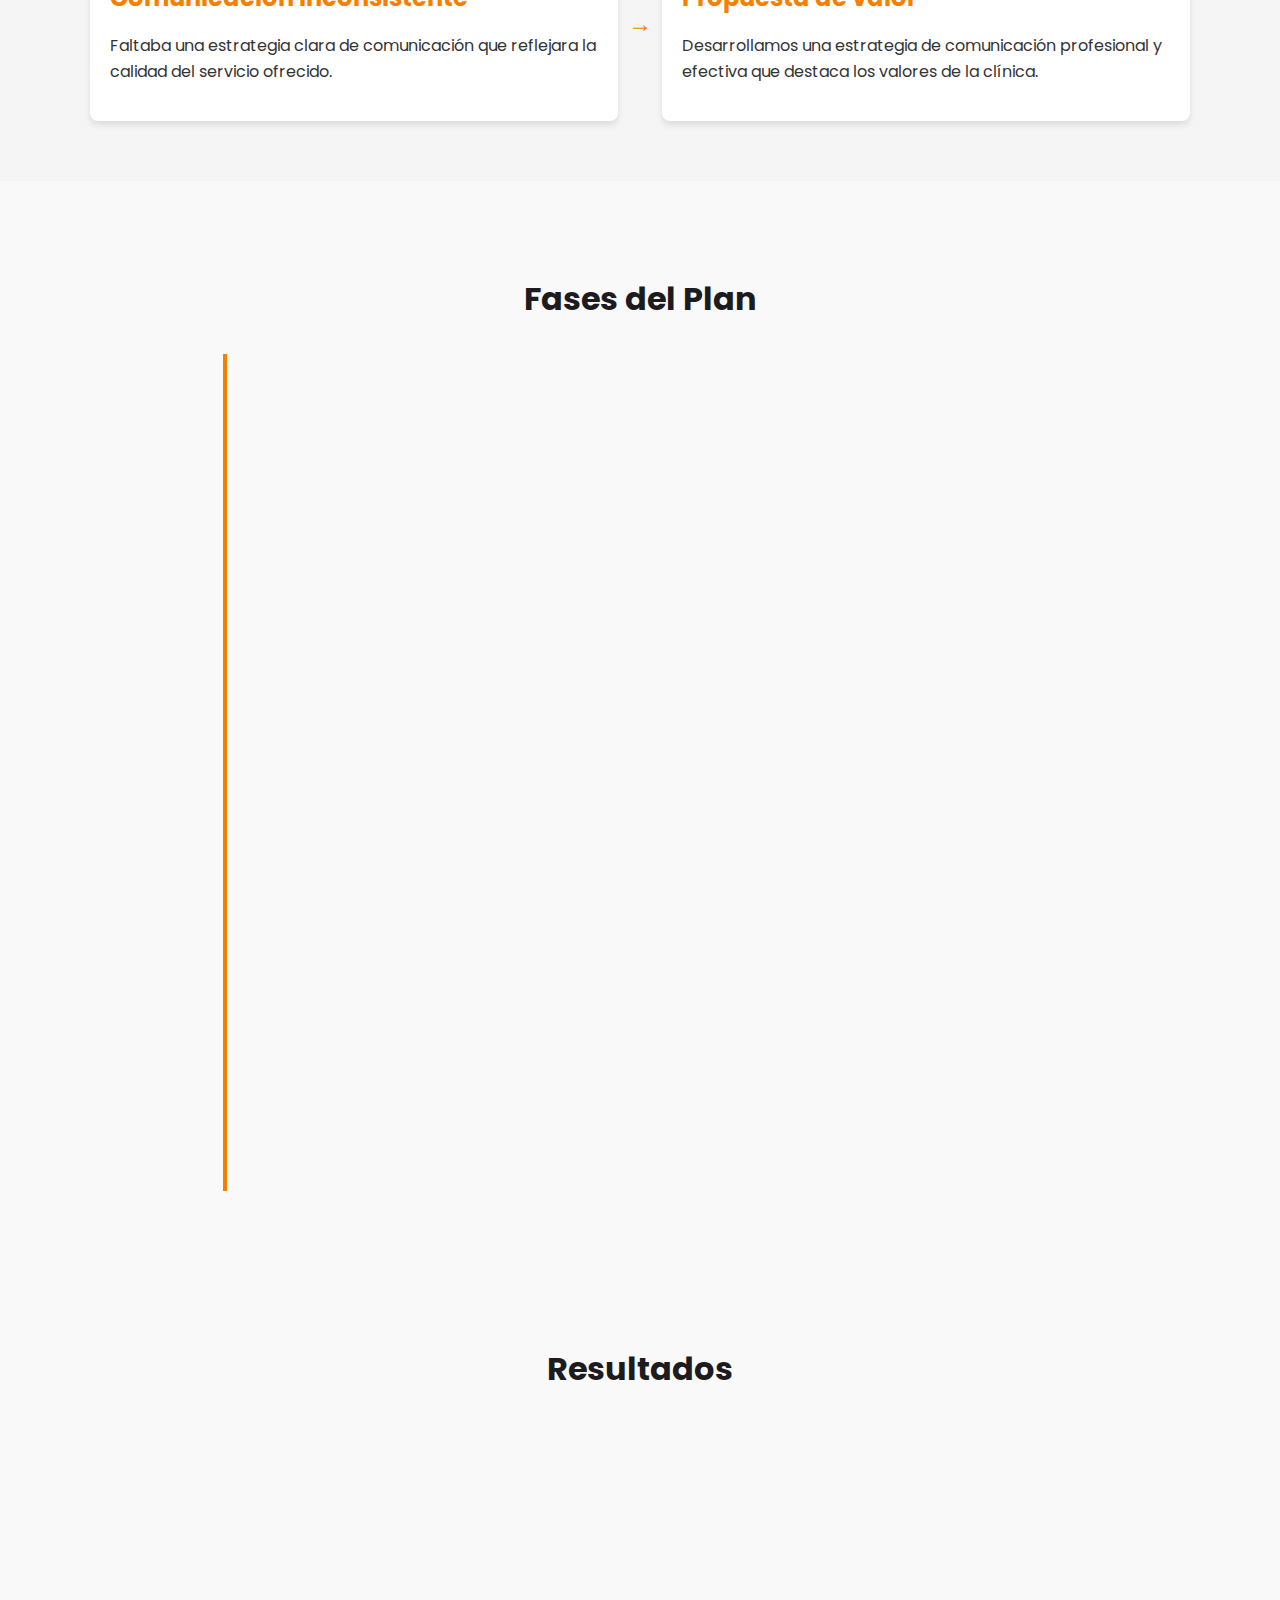
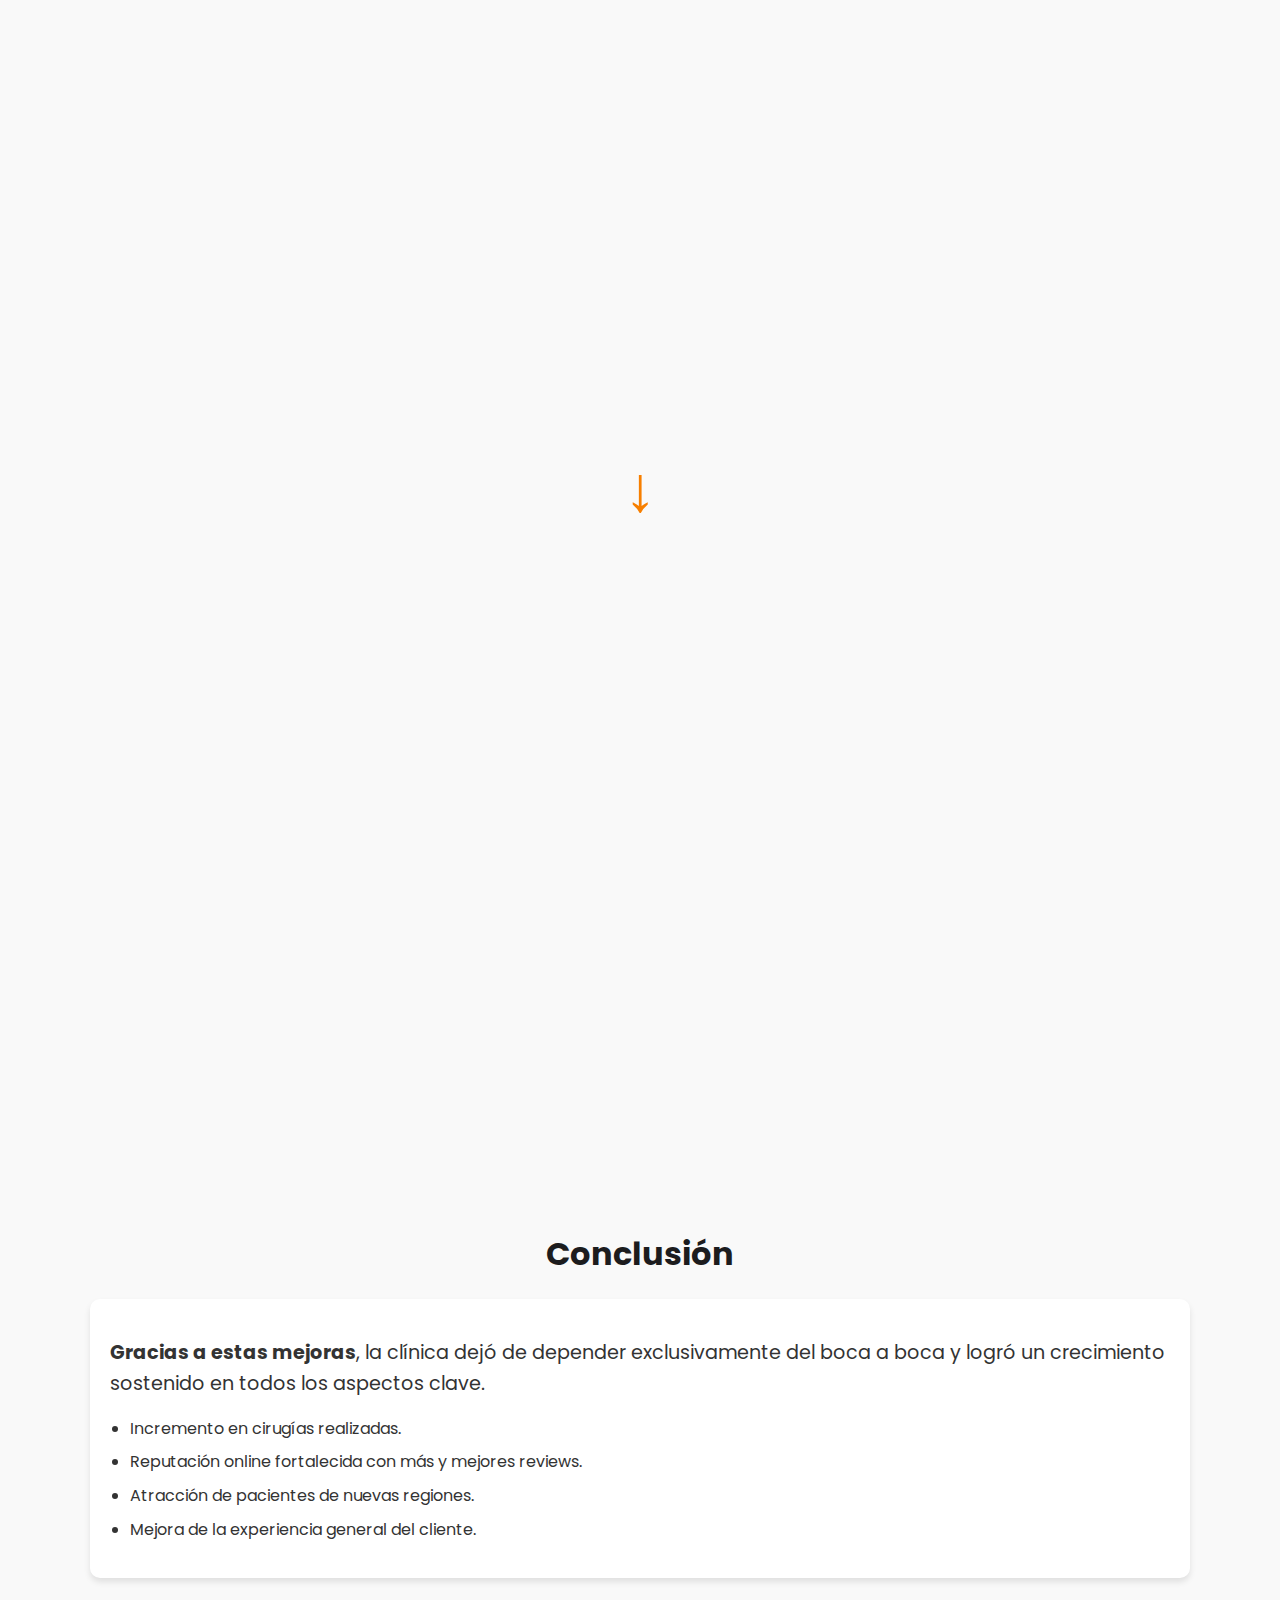
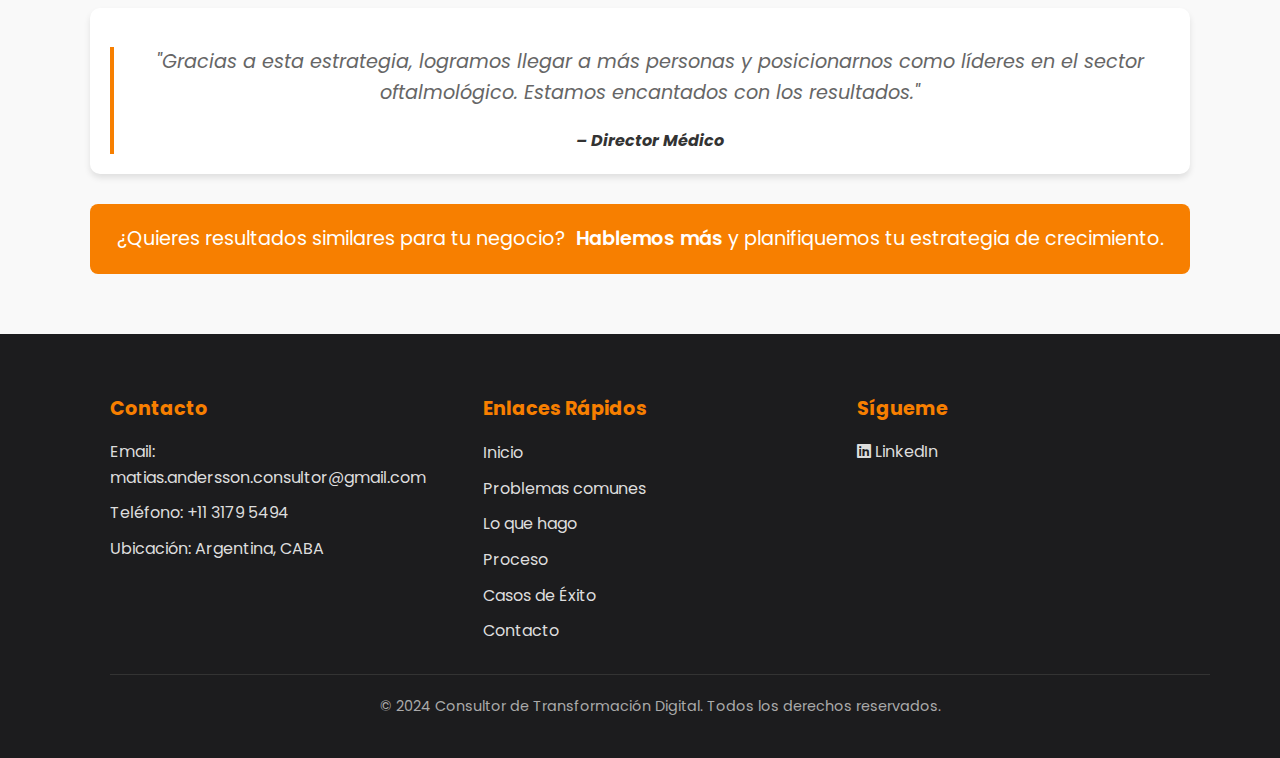
==== commit 95fe1c9e: "Update index.html" ====
--- a/casos-exito-clinca/index.html
+++ b/casos-exito-clinca/index.html
@@ -132,8 +132,8 @@
       <div class="impact-item">
         <h4>Tráfico Web</h4>
         <p class="highlight">x7</p>
-        <a href="imagenes/Trafico_Sin_numero_2.png" class="lightbox">
-          <img src="imagenes/Trafico_Sin_numero_2.png" alt="Análisis vs Competencia" class="chart-image">
+        <a href="../imagenes/Trafico_Sin_numero_2.png" class="lightbox">
+          <img src="../imagenes/Trafico_Sin_numero_2.png" alt="Análisis vs Competencia" class="chart-image">
         </a>
         <p>
           El tráfico de la página web creció un <strong>700%</strong>, multiplicándose por 7 en comparación con el inicio del proyecto.
@@ -144,8 +144,8 @@
         <h4>Tasa de Conversión</h4>
         <p class="highlight">21.5%</p>
         <p>Mercado: <span class="secondary">7.1%</span></p>
-        <a href="imagenes/Conversion_vs_mercado.png" class="lightbox">
-          <img src="imagenes/Conversion_vs_mercado.png" alt="Conversión vs Mercado" class="chart-image">
+        <a href="../imagenes/Conversion_vs_mercado.png" class="lightbox">
+          <img src="../imagenes/Conversion_vs_mercado.png" alt="Conversión vs Mercado" class="chart-image">
         </a>
         <p>De cada <strong>100 visitantes</strong>, <strong>21.5 agendan un turno</strong>, comparado con solo <strong>7.1 en otras clínicas</strong>. <strong>Lo que significa que rinde tres veces más que la competencia.</strong></p>       
       </div>
--- a/casos-exito-clinca/styles.css
+++ b/casos-exito-clinca/styles.css
@@ -40,7 +40,7 @@
 .hero {
   padding: 100px 40px; /* Aumenta el espacio vertical */
   background-color: #f77f00; /* Color de fondo */
-  background-image: url('/imagenes/Cirugia_2.jpg'); /* Ruta de tu imagen */
+  background-image: url('imagenes/Cirugia_2.jpg'); /* Ruta de tu imagen */
   background-size: cover; /* Ajusta el tamaño de la imagen para cubrir todo el fondo */
   background-position: center 40%; /* Centra la imagen */
   background-repeat: no-repeat; /* Evita que la imagen se repita */
@@ -778,4 +778,4 @@
   .additional-cards .impact-item {
     flex: 1 1 100%; /* Una columna por fila */
   }
-}+}
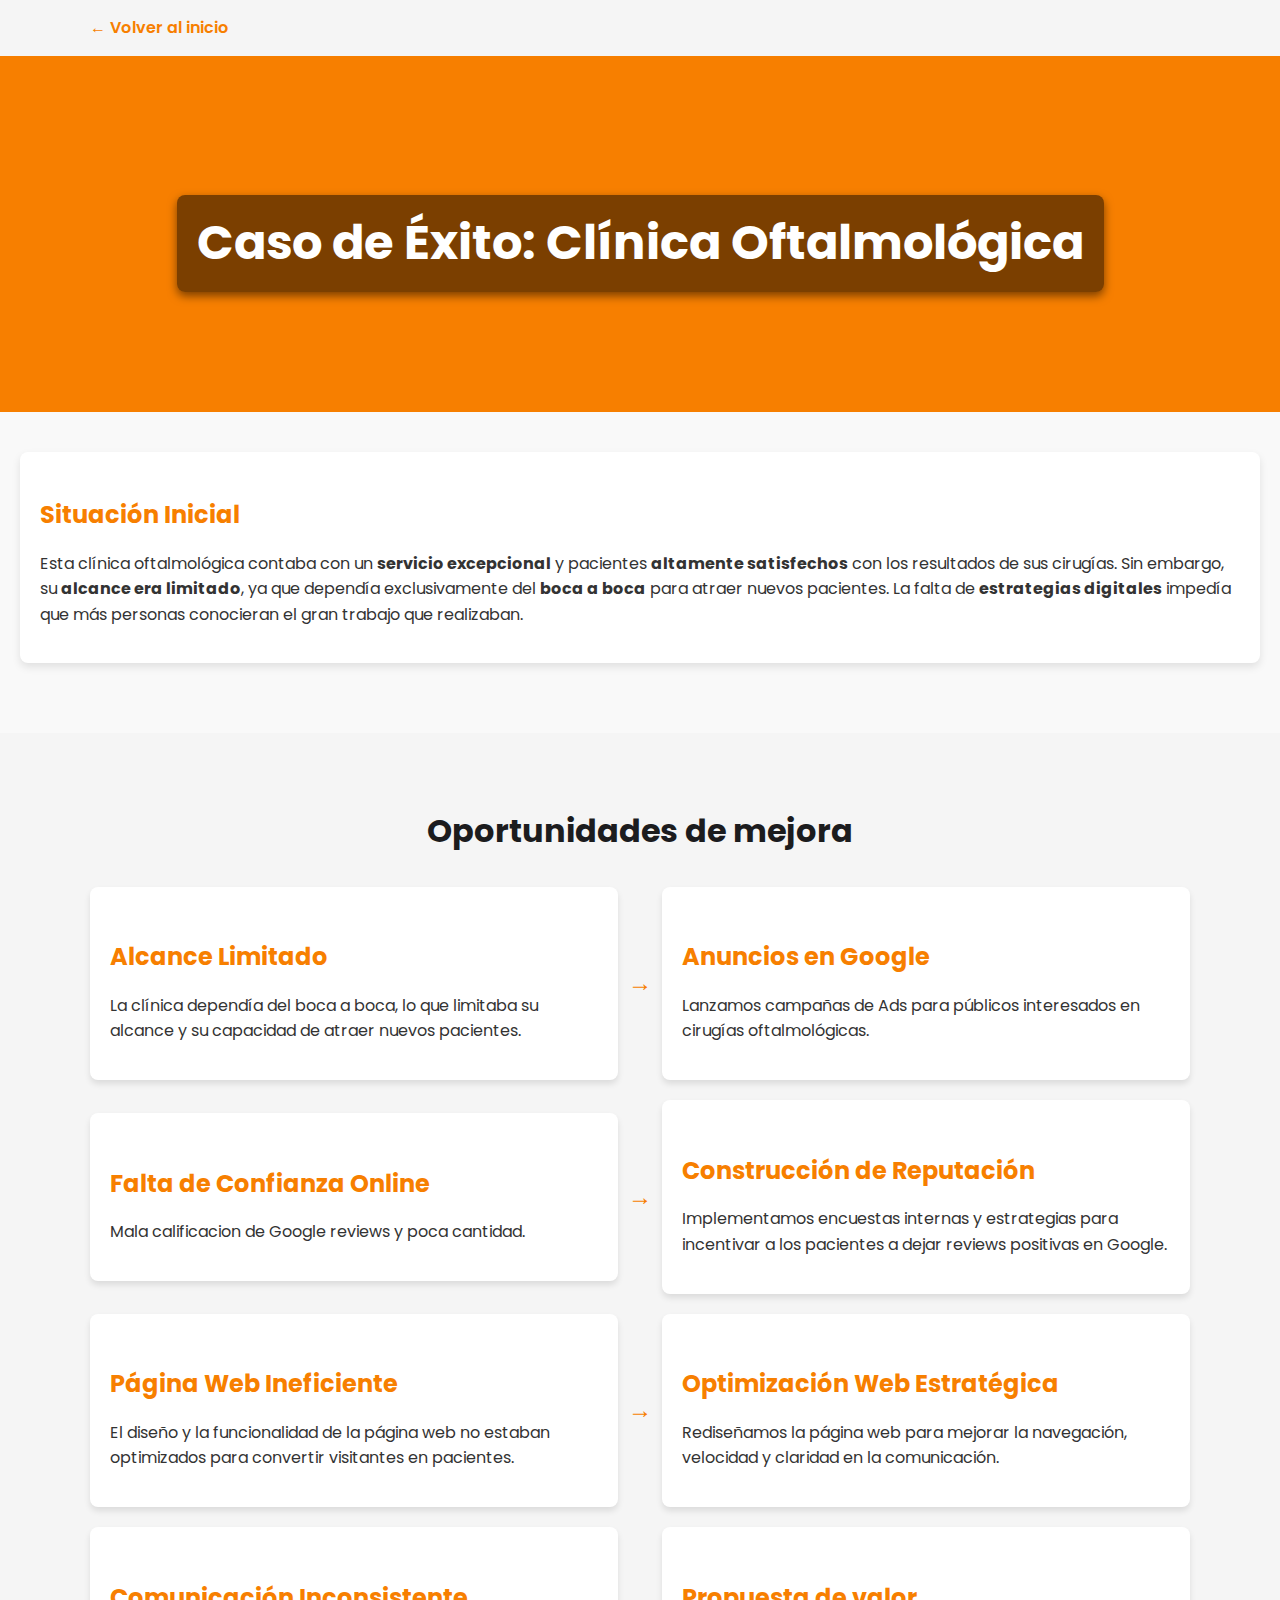
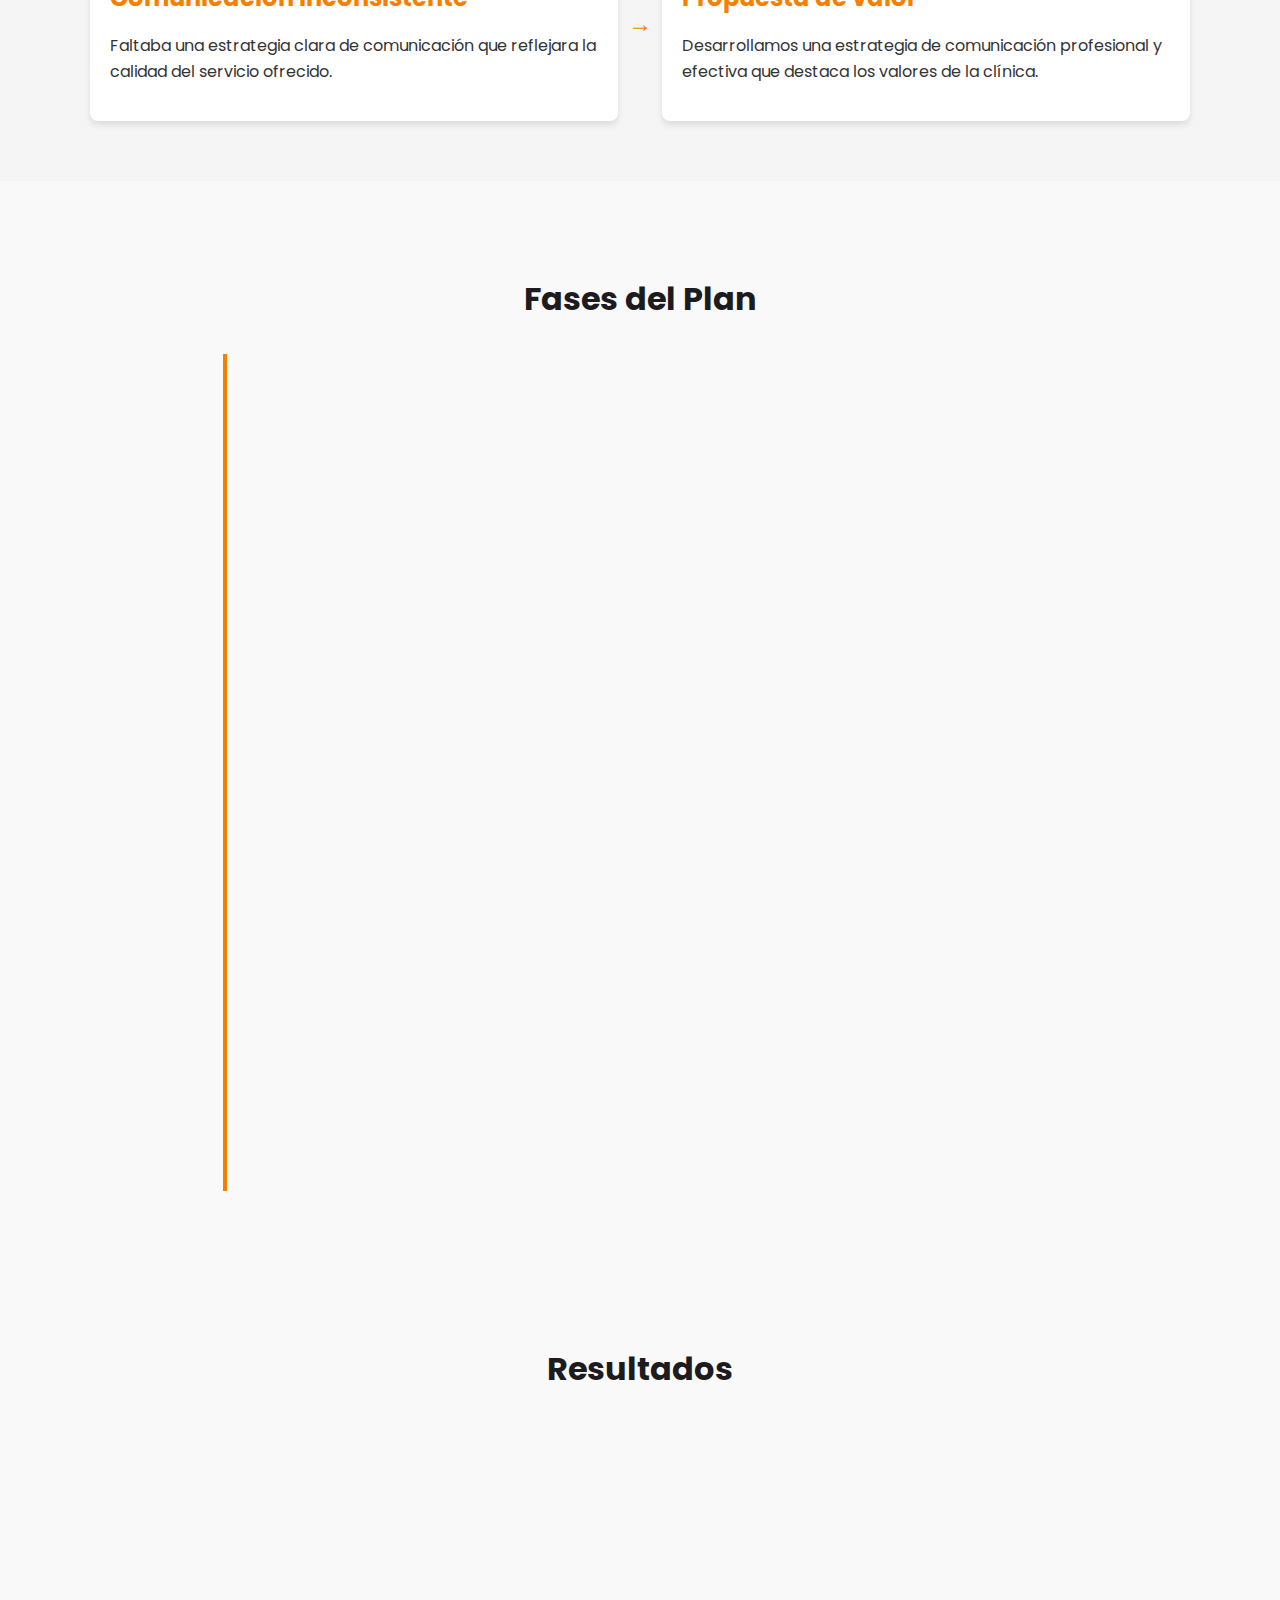
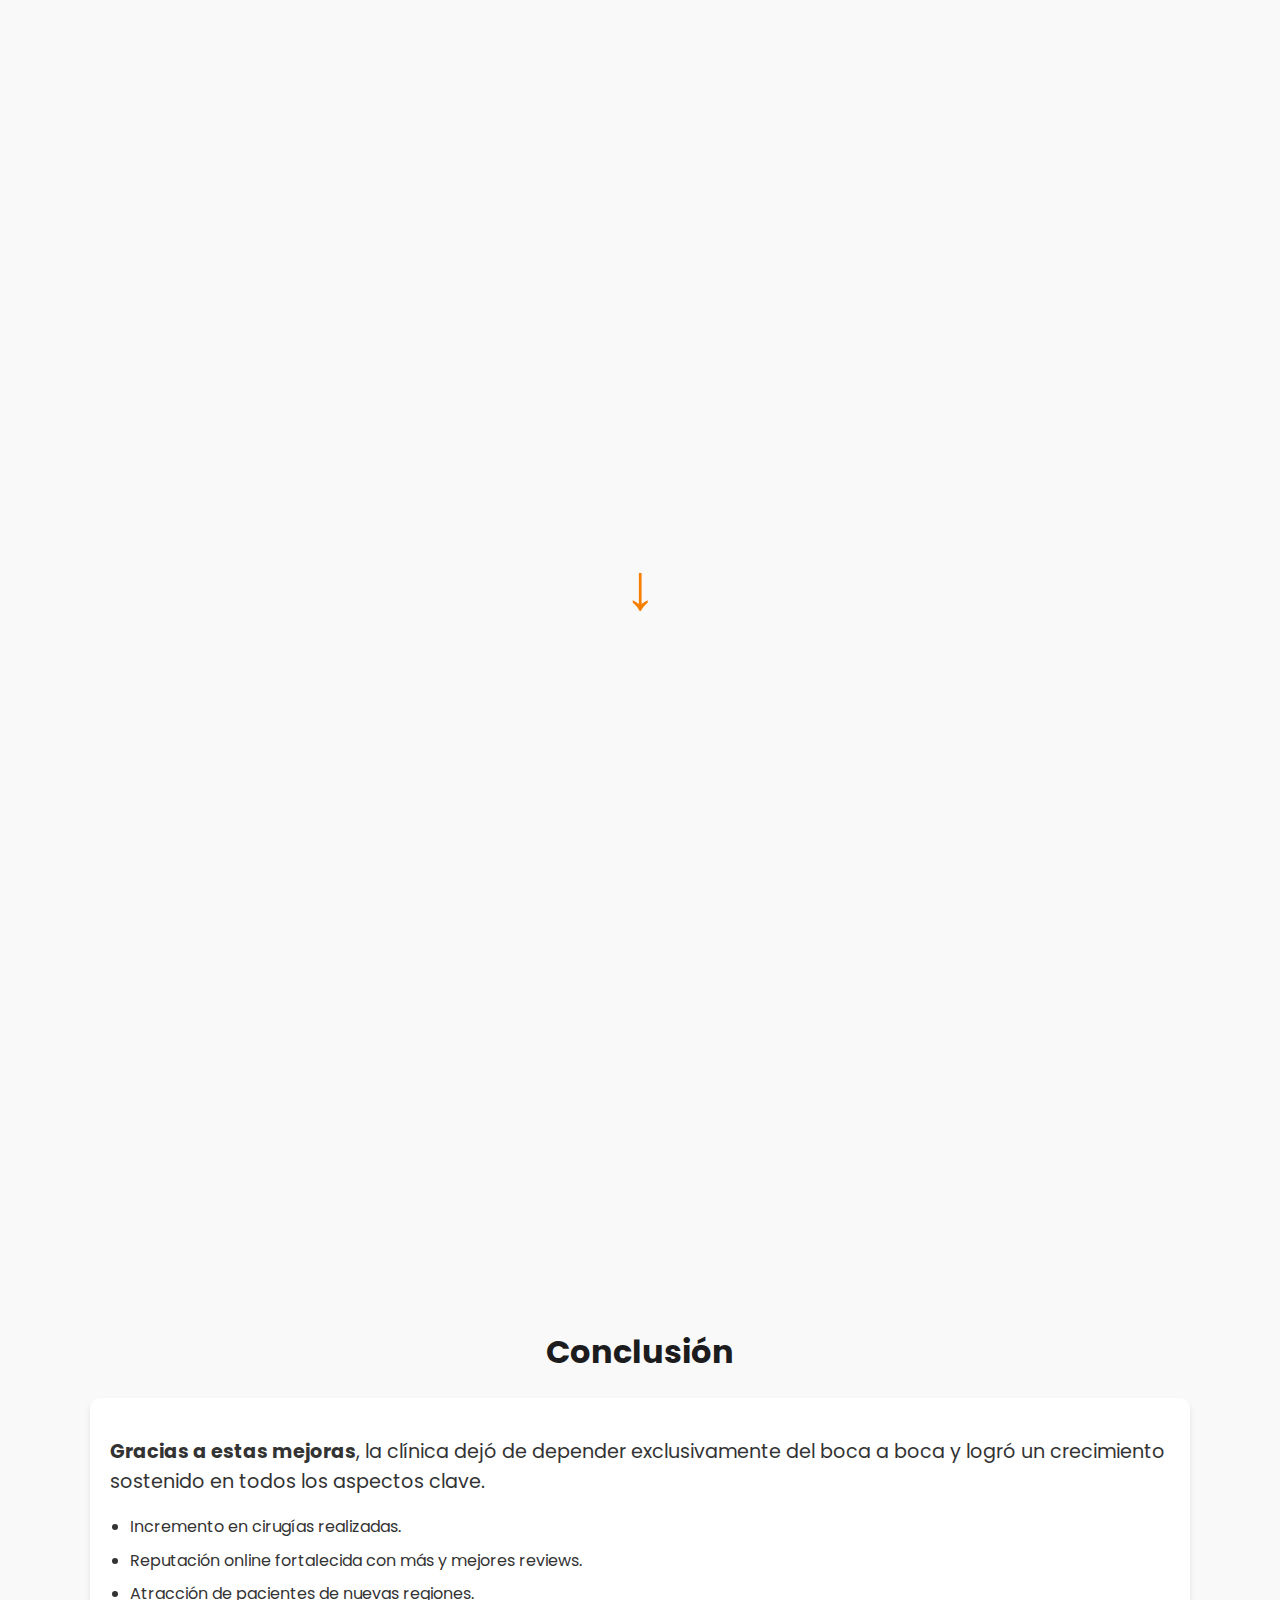
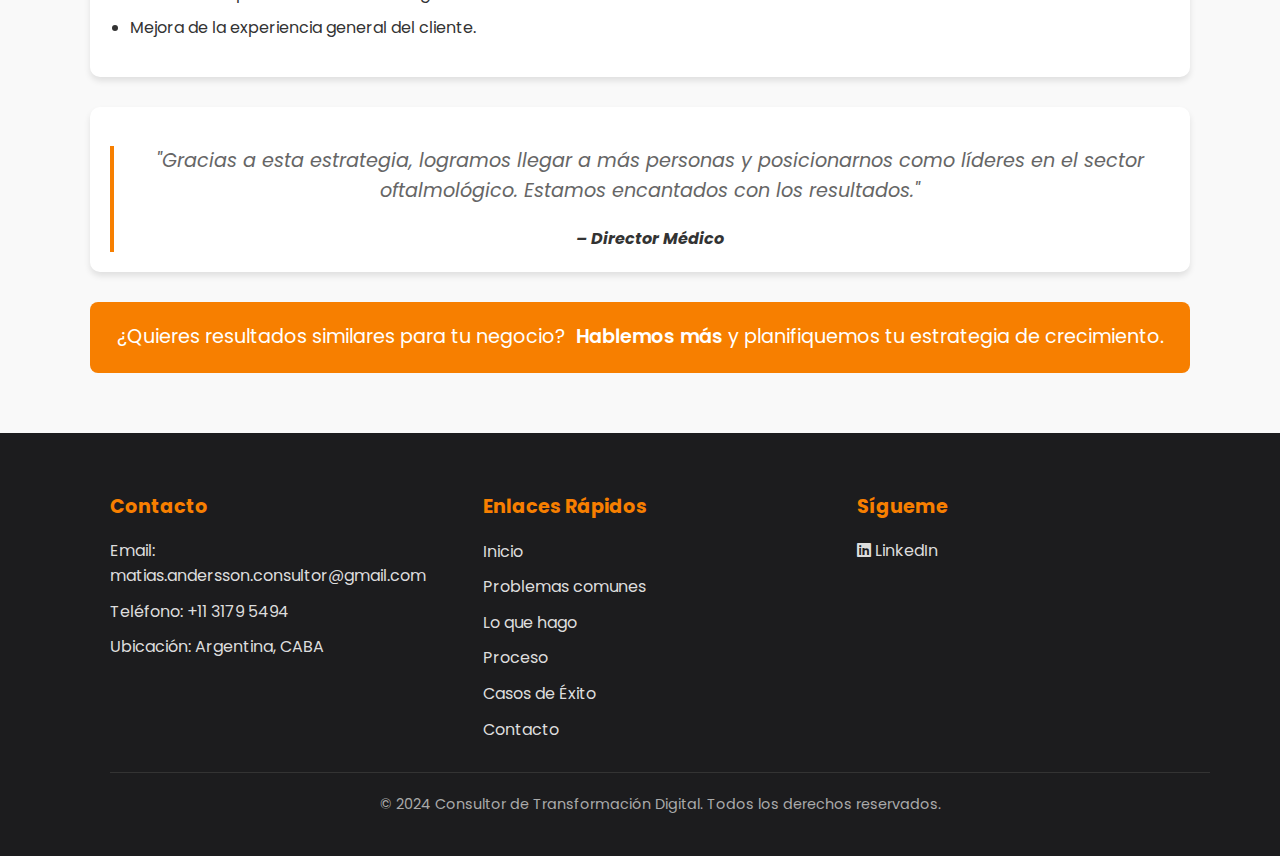
==== commit 67808536: "Update index.html" ====
--- a/casos-exito-clinca/index.html
+++ b/casos-exito-clinca/index.html
@@ -152,16 +152,16 @@
       <div class="impact-item">
         <h4>Reviews en Google</h4>
         <p class="highlight">60 → 130</p>
-        <a href="imagenes/Reviews.png" class="lightbox">
-          <img src="imagenes/Reviews.png" alt="Gráfico de Reviews" class="chart-image">
+        <a href="../imagenes/Reviews.png" class="lightbox">
+          <img src="../imagenes/Reviews.png" alt="Gráfico de Reviews" class="chart-image">
         </a>
         <p>En solo 3 meses, se duplicó la cantidad de opiniones en Google había conseguido acumular en más de 10 años.</p>
       </div>
       <div class="impact-item">
         <h4>Ads vs Compentencia</h4>
         <p class="highlight">Lider</p>
-        <a href="imagenes/Analisis_vs_competencia.png" class="lightbox">
-          <img src="imagenes/Analisis_vs_competencia.png" alt="Gráfico de Reviews" class="chart-image">
+        <a href="../imagenes/Analisis_vs_competencia.png" class="lightbox">
+          <img src="../imagenes/Analisis_vs_competencia.png" alt="Gráfico de Reviews" class="chart-image">
         </a>
         <p>Los anuncios de la clínica lideraron frente a la competencia con el <strong>mayor porcentaje de personas que vieron el anuncio</strong> (53.74%), <strong>apariciones en primeras posiciones</strong> (41.55%) y <strong>posición principal</strong> (66.75%), asegurando máxima visibilidad.</p>
       </div>
